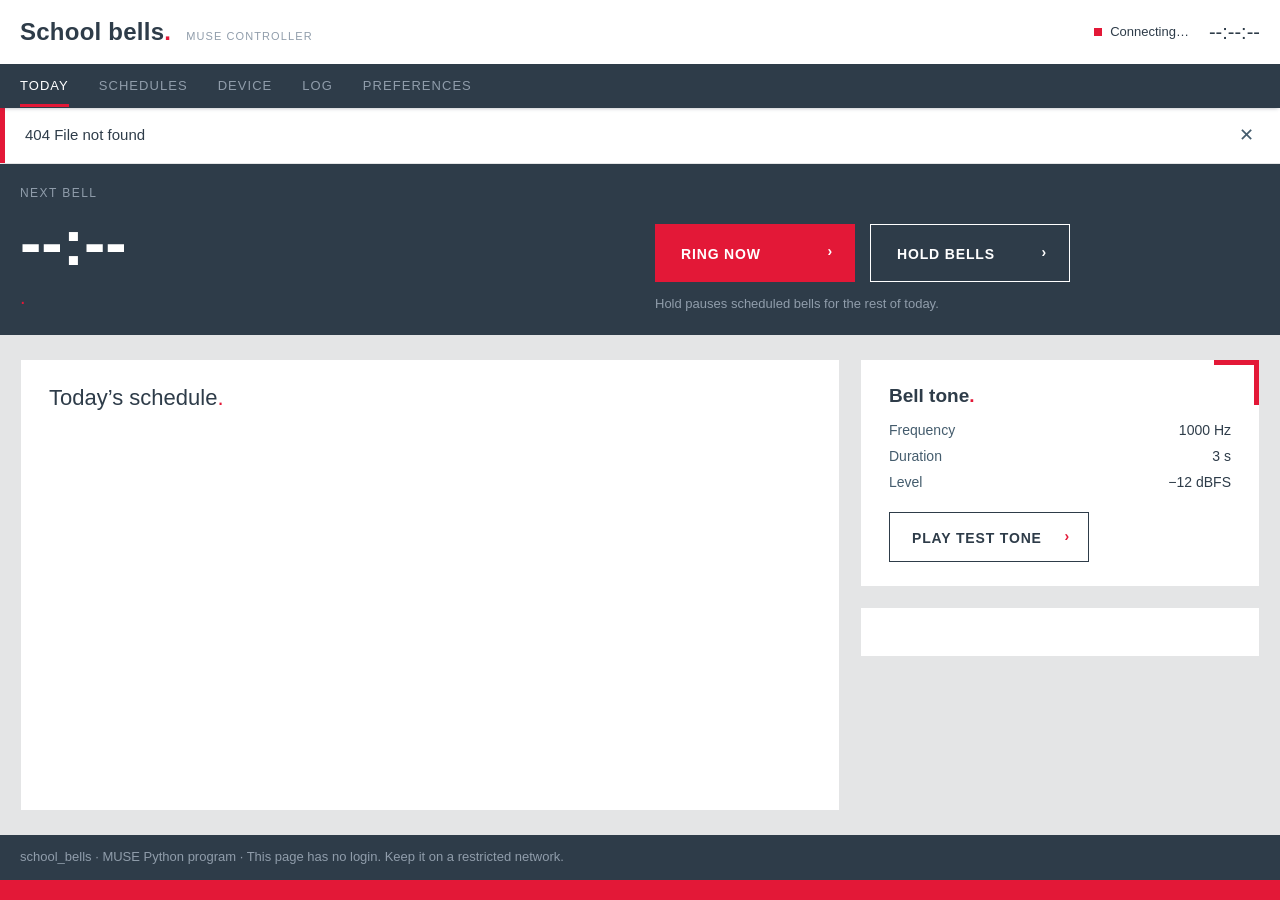
==== school_bells/static/index.html @ 806c926a "Add Log and Preferences tabs, per-bell skip and on/off controls, and 12/24-hour time entry Also remo" ====
<!doctype html>
<html lang="en">
<head>
<meta charset="utf-8">
<meta name="viewport" content="width=device-width, initial-scale=1">
<title>School bells</title>
<style>
  @font-face { font-family: 'HurmeGeometricSans1'; font-weight: 400; font-style: normal; font-display: swap;
    src: url('/static/fonts/HurmeGeometricSans1-Regular.woff2') format('woff2'); }
  @font-face { font-family: 'HurmeGeometricSans1'; font-weight: 600; font-style: normal; font-display: swap;
    src: url('/static/fonts/HurmeGeometricSans1-SemiBold.woff2') format('woff2'); }
  @font-face { font-family: 'HurmeGeometricSans1'; font-weight: 700; font-style: normal; font-display: swap;
    src: url('/static/fonts/HurmeGeometricSans1-Bold.woff2') format('woff2'); }

  :root {
    --red: #e31837; --red-hover: #d01632; --dark: #2e3c49; --grey: #445c6d;
    --muted: #909dab; --light: #e4e5e6; --white: #ffffff; --tint: #fff4f5;
    --font: 'HurmeGeometricSans1', 'Hind', 'Helvetica Neue', Arial, sans-serif;
  }
  * { box-sizing: border-box; }
  [hidden] { display: none !important; }
  body { margin: 0; background: var(--white); color: var(--dark); font-family: var(--font);
    font-size: 15px; line-height: 1.6; min-height: 100vh; display: flex; flex-direction: column; }
  .wrap { max-width: 1320px; margin: 0 auto; padding: 0 20px; width: 100%; }
  .dot { color: var(--red); }
  a { color: var(--dark); transition: color 200ms; }
  a:hover { color: #1a232b; text-decoration: underline; }

  /* Header */
  .site-header { background: var(--white); box-shadow: 0 2px 4px -2px rgba(46, 60, 73, 0.4); position: relative; z-index: 1; }
  .topbar { min-height: 64px; display: flex; align-items: center; justify-content: space-between; gap: 20px; flex-wrap: wrap; }
  .brand { display: flex; align-items: baseline; gap: 15px; flex-wrap: wrap; }
  .brand-name { font-size: 24px; font-weight: 600; letter-spacing: .01em; }
  .brand-sub { font-size: 11px; text-transform: uppercase; letter-spacing: .1em; color: var(--muted); }
  .status { display: flex; align-items: center; gap: 20px; font-size: 13px; }
  .indicator { display: flex; align-items: center; gap: 8px; }
  .indicator i { width: 8px; height: 8px; background: var(--red); }
  .indicator.quiet i { background: var(--muted); }
  .clock { font-size: 20px; font-variant-numeric: tabular-nums; }
  .tabs { background: var(--dark); height: 44px; }
  .tabs .wrap { height: 100%; display: flex; align-items: center; gap: 30px; font-size: 13px;
    text-transform: uppercase; letter-spacing: .08em; overflow-x: auto; }
  .tabs a { color: var(--muted); text-decoration: none; padding: 11px 0 8px; border-bottom: 3px solid transparent; white-space: nowrap; }
  .tabs a:hover { color: var(--white); text-decoration: none; }
  .tabs a[aria-current="page"] { color: var(--white); border-bottom-color: var(--red); }

  /* Error banner */
  .banner { background: var(--white); border-bottom: 1px solid var(--light); }
  .banner .wrap { display: flex; align-items: center; justify-content: space-between; gap: 20px;
    border-left: 5px solid var(--red); padding-top: 12px; padding-bottom: 12px; }
  .banner button { background: none; border: none; font: inherit; font-size: 18px; color: var(--grey); cursor: pointer; }

  /* Hero */
  .hero { background: var(--dark); color: var(--white); }
  .hero .wrap { padding-top: 20px; padding-bottom: 20px; display: grid;
    grid-template-columns: repeat(auto-fit, minmax(min(100%, 420px), 1fr)); gap: 30px; align-items: end; }
  .eyebrow { font-size: 12px; text-transform: uppercase; letter-spacing: .12em; color: var(--muted); }
  .hero-time { font-size: clamp(48px, 5vw, 68px); line-height: 1; font-weight: 600; margin: 8px 0 6px;
    font-variant-numeric: tabular-nums; }
  .hero-label { font-size: 20px; }
  .hero-countdown { margin-top: 2px; color: var(--muted); }
  .hero-actions { display: flex; flex-direction: column; gap: 12px; align-items: flex-start; }
  .ringing { display: flex; align-items: center; gap: 12px; font-size: 13px; text-transform: uppercase; letter-spacing: .08em; }
  .ringing i { width: 10px; height: 10px; background: var(--red); box-shadow: 0 0 7px 0 rgba(227, 24, 55, 1); }
  .buttons { display: flex; gap: 15px; flex-wrap: wrap; }
  .note { font-size: 13px; color: var(--muted); }

  /* Panels */
  [data-page] { flex: 1; display: flex; flex-direction: column; }  /* footer stays at the bottom */
  main { flex: 1; background: var(--light); }
  .grid { padding-top: 24px; padding-bottom: 24px; display: grid;
    grid-template-columns: repeat(auto-fit, minmax(min(100%, 380px), 1fr)); gap: 20px; align-items: start; }
  .stack { display: flex; flex-direction: column; gap: 20px; min-width: 0; }
  .panel { position: relative; background: var(--white); border: 1px solid var(--light); padding: 24px 28px; min-width: 0; }
  .panel.wide { grid-column: span 2; }
  @media (max-width: 820px) { .panel.wide { grid-column: auto; } }
  .corner::before { content: ''; position: absolute; top: 0; right: 0; width: 40px; height: 40px;
    border-top: 5px solid var(--red); border-right: 5px solid var(--red); }
  h2 { margin: 0; font-size: 22px; font-weight: 400; line-height: 1.3; }
  h3 { margin: 0 0 10px; font-size: 19px; font-weight: 700; line-height: 1.3; }
  .panel-head { display: flex; justify-content: space-between; align-items: baseline; gap: 15px; flex-wrap: wrap; margin-bottom: 10px; }
  .meta { font-size: 13px; color: var(--grey); }
  .kv { display: grid; grid-template-columns: 1fr auto; row-gap: 4px; column-gap: 20px; font-size: 14px; }
  .kv > :nth-child(odd) { color: var(--grey); }
  .kv > :nth-child(even) { text-align: right; }
  .panel-foot { margin-top: 18px; }
  .muted-line { color: var(--muted); font-size: 14px; margin: -8px 0 15px; }

  /* Schedule rows */
  .row { display: grid; grid-template-columns: 72px minmax(0, 1fr) auto; gap: 20px; align-items: center;
    padding: 7px 15px; border-top: 1px solid var(--light); }
  .row .t { font-size: 16px; font-variant-numeric: tabular-nums; }
  .tag { font-size: 11px; text-transform: uppercase; letter-spacing: .1em; color: var(--muted); }
  .row.rung { color: var(--muted); }
  .row.next { background: var(--tint); }
  .row.next .tag { color: var(--red); }
  .row .sub { font-size: 13px; color: var(--grey); }
  .row.missing .sub { color: var(--red); }
  .row-actions { display: flex; gap: 8px; }
  .empty { border-top: 1px solid var(--light); padding: 8px 15px; color: var(--muted); }

  /* Buttons (MGE button, rebuilt in CSS) */
  .btn { position: relative; display: inline-block; padding: 22px 46px 20px 26px; min-width: 200px; border: none;
    border-radius: 0; font-family: var(--font); font-weight: 700; font-size: 14px; text-transform: uppercase;
    text-align: left; line-height: 1; letter-spacing: .06em; cursor: pointer; transition: all 200ms;
    background: var(--dark); color: var(--white); }
  .btn::after { content: '\203A'; position: absolute; right: 22px; top: 20px; }
  .btn.small { padding: 18px 40px 16px 22px; }
  .btn.small::after { right: 18px; top: 16px; }
  .btn.red { background: var(--red); color: var(--white); }
  .btn.red:hover:not(:disabled) { background: var(--red-hover); }
  .btn.outline-white { background: transparent; color: var(--white); border: 1px solid var(--white); }
  .btn.outline-white:hover:not(:disabled) { background: rgba(255, 255, 255, .08); }
  .btn.outline-dark { background: transparent; color: var(--dark); border: 1px solid var(--dark); }
  .btn.outline-dark::after, .btn.white::after { color: var(--red); }
  .btn.outline-dark:hover:not(:disabled) { background: var(--dark); color: var(--white); }
  .btn:disabled { opacity: .45; cursor: not-allowed; }
  .icon-btn { width: 36px; height: 36px; border: 1px solid var(--light); background: var(--white); color: var(--dark);
    border-radius: 0; font: inherit; font-size: 14px; cursor: pointer; transition: all 200ms; }
  .icon-btn:hover { border-color: var(--dark); }

  /* Forms */
  .field { display: flex; flex-direction: column; gap: 4px; }
  .field > span, .days > span { font-size: 11px; text-transform: uppercase; letter-spacing: .1em; color: var(--grey); }
  input[type="time"], input[type="text"], select { font: inherit; color: var(--dark); border: 1px solid var(--light);
    border-radius: 0; background: var(--white); padding: 9px 10px; min-height: 42px; }
  input[type="range"] { accent-color: var(--red); width: 100%; }
  .editor { border-top: 1px solid var(--light); background: var(--tint); padding: 20px 15px; display: grid;
    grid-template-columns: repeat(auto-fit, minmax(min(100%, 160px), 1fr)); gap: 15px; align-items: end; }
  .editor .days, .editor .actions { grid-column: 1 / -1; }
  .days { display: flex; flex-wrap: wrap; gap: 6px; align-items: center; }
  .days span { width: 100%; }
  .chip { position: relative; }
  .chip input { position: absolute; opacity: 0; }
  .chip b { display: inline-block; min-width: 46px; text-align: center; padding: 7px 8px; border: 1px solid var(--light);
    font-weight: 400; font-size: 13px; background: var(--white); cursor: pointer; transition: all 200ms; }
  .chip input:checked + b { background: var(--dark); color: var(--white); border-color: var(--dark); }
  .chip input:focus-visible + b { outline: 2px solid var(--red); }
  .actions { display: flex; gap: 15px; flex-wrap: wrap; }
  .switch { display: flex; align-items: center; gap: 12px; cursor: pointer; }
  .switch input { width: 20px; height: 20px; accent-color: var(--red); }
  .volume-row { display: flex; align-items: center; gap: 15px; margin-bottom: 25px; }
  .volume-row output { font-size: 20px; min-width: 56px; text-align: right; font-variant-numeric: tabular-nums; }
  .upload-status { font-size: 13px; color: var(--grey); margin-left: 15px; }
  table.tp { width: 100%; border-collapse: collapse; font-size: 14px; }
  table.tp td { border-top: 1px solid var(--light); padding: 8px 0; vertical-align: top; }
  table.tp td:first-child { font-family: Consolas, monospace; padding-right: 15px; white-space: nowrap; }
  table.tp td:nth-child(2) { color: var(--grey); padding-right: 15px; white-space: nowrap; }

  /* On large displays, the Today tab fills the window without page scrolling.
     A long schedule scrolls inside its panel instead. */
  @media (min-width: 1000px) and (min-height: 640px) {
    body.fit { height: 100vh; overflow: hidden; }
    body.fit [data-page="today"] { flex: 1; min-height: 0; display: flex; flex-direction: column; }
    body.fit [data-page="today"] main { min-height: 0; }
    body.fit [data-page="today"] .grid { height: 100%; grid-template-rows: minmax(0, 1fr); align-items: stretch; }
    body.fit [data-page="today"] .panel.wide { display: flex; flex-direction: column; min-height: 0; }
    body.fit #today-rows { flex: 1; min-height: 0; overflow-y: auto; }
    body.fit [data-page="today"] .stack { min-height: 0; overflow-y: auto; }
  }

  /* Round 2: per-bell controls, time entry, log */
  .row.today { grid-template-columns: 72px minmax(0, 1fr) auto 64px; }
  .row.off { color: var(--muted); }
  .link-btn { background: none; border: none; font: inherit; font-size: 12px; text-transform: uppercase;
    letter-spacing: .08em; color: var(--grey); cursor: pointer; text-align: right; padding: 4px 0; transition: color 200ms; }
  .link-btn:hover { color: var(--red); }
  .toggle { display: inline-flex; align-items: center; gap: 6px; font-size: 12px; color: var(--grey); cursor: pointer; }
  .toggle input { width: 18px; height: 18px; accent-color: var(--red); margin: 0; }
  .time-input { display: flex; align-items: center; gap: 6px; }
  .time-input select { min-width: 64px; }
  .editor .time-field { grid-column: span 2; }
  .full { grid-column: 1 / -1; }
  .log-day { font-size: 11px; text-transform: uppercase; letter-spacing: .1em; color: var(--grey); padding: 16px 15px 6px; }
  .log-row { display: grid; grid-template-columns: 96px minmax(0, 1.3fr) minmax(0, 1fr) minmax(0, 1.4fr); gap: 20px;
    padding: 7px 15px; border-top: 1px solid var(--light); font-size: 14px; }
  .log-row .t { font-variant-numeric: tabular-nums; }
  .log-row .src { color: var(--grey); }
  .log-row.failed .res { color: var(--red); }
  .log-row.skipped .res { color: var(--muted); }
  @media (max-width: 700px) { .log-row { grid-template-columns: 72px minmax(0, 1fr); row-gap: 2px; } }
  .choice { display: flex; align-items: center; gap: 10px; padding: 6px 0; cursor: pointer; }
  .choice input { width: 18px; height: 18px; accent-color: var(--red); margin: 0; }

  /* Footer */
  .site-footer { background: var(--dark); color: var(--muted); border-bottom: 20px solid var(--red); }
  .site-footer .wrap { padding-top: 12px; padding-bottom: 12px; display: flex; justify-content: space-between;
    gap: 20px; flex-wrap: wrap; font-size: 13px; }
</style>
</head>
<body>
<header class="site-header">
  <div class="wrap topbar">
    <div class="brand">
      <div class="brand-name">School bells<span class="dot">.</span></div>
      <div class="brand-sub">MUSE controller</div>
    </div>
    <div class="status">
      <div class="indicator" id="indicator"><i></i><span id="indicator-label">Connecting…</span></div>
      <div class="clock" id="clock">--:--:--</div>
    </div>
  </div>
  <nav class="tabs" aria-label="Sections">
    <div class="wrap">
      <a href="#today" data-tab="today">Today</a>
      <a href="#schedules" data-tab="schedules">Schedules</a>
      <a href="#device" data-tab="device">Device</a>
      <a href="#log" data-tab="log">Log</a>
      <a href="#preferences" data-tab="preferences">Preferences</a>
    </div>
  </nav>
</header>

<div class="banner" id="error-banner" role="alert" hidden>
  <div class="wrap"><span id="error-message"></span>
    <button type="button" id="error-close" aria-label="Dismiss">✕</button></div>
</div>

<!-- Today -->
<div data-page="today">
  <section class="hero">
    <div class="wrap">
      <div>
        <div class="eyebrow" id="hero-eyebrow">Next bell</div>
        <div class="hero-time" id="hero-time">--:--</div>
        <div class="hero-label"><span id="hero-label"></span><span class="dot">.</span></div>
        <div class="hero-countdown" id="hero-countdown"></div>
      </div>
      <div class="hero-actions">
        <div class="ringing" id="ringing" hidden><i></i><span id="ringing-label"></span></div>
        <div class="buttons">
          <button type="button" class="btn red" id="ring-now">Ring now</button>
          <button type="button" class="btn outline-white" id="hold">Hold bells</button>
        </div>
        <div class="note" id="hold-note">Hold pauses scheduled bells for the rest of today.</div>
      </div>
    </div>
  </section>
  <main>
    <div class="wrap grid">
      <div class="panel wide">
        <div class="panel-head">
          <h2>Today’s schedule<span class="dot">.</span></h2>
          <div class="meta" id="today-meta"></div>
        </div>
        <div class="muted-line" id="today-off" hidden>Bells are switched off. Turn them on in Schedules.</div>
        <div id="today-rows"></div>
      </div>
      <div class="stack">
        <div class="panel corner">
          <h3>Bell tone<span class="dot">.</span></h3>
          <div class="kv">
            <span>Frequency</span><span>1000 Hz</span>
            <span>Duration</span><span>3 s</span>
            <span>Level</span><span>−12 dBFS</span>
          </div>
          <div class="panel-foot"><button type="button" class="btn outline-dark small" id="test-tone">Play test tone</button></div>
        </div>
        <div class="panel" data-adapter-panel></div>
      </div>
    </div>
  </main>
</div>

<!-- Schedules -->
<div data-page="schedules" hidden>
  <main>
    <div class="wrap grid">
      <div class="panel wide corner">
        <div class="panel-head">
          <h2>Bells<span class="dot">.</span></h2>
          <button type="button" class="btn red small" id="add-bell">Add bell</button>
        </div>
        <div id="bell-list"></div>
      </div>
      <div class="stack">
        <div class="panel">
          <h3>Bells enabled<span class="dot">.</span></h3>
          <label class="switch"><input type="checkbox" id="enabled"> <span>Ring scheduled bells</span></label>
          <p class="note" style="margin:15px 0 0">Turn off for holidays. Hold, on the Today tab, pauses only the rest of today.</p>
        </div>
        <div class="panel">
          <h3>Sounds<span class="dot">.</span></h3>
          <input type="file" id="upload-input" accept="audio/*" hidden>
          <div><button type="button" class="btn outline-dark small" id="upload-button">Upload sound</button><span class="upload-status" id="upload-status"></span></div>
          <div id="sound-list" style="margin-top:20px"></div>
        </div>
      </div>
    </div>
  </main>
</div>

<!-- Device -->
<div data-page="device" hidden>
  <main>
    <div class="wrap grid">
      <div class="panel corner">
        <h3>Volume<span class="dot">.</span></h3>
        <div class="volume-row">
          <input type="range" id="master-volume" min="0" max="100" aria-label="Master volume">
          <output id="master-volume-value"></output>
        </div>
        <button type="button" class="btn outline-dark small" id="stop">Stop playback</button>
      </div>
      <div class="panel" data-adapter-panel></div>
      <div class="panel">
        <h3>Touch points<span class="dot">.</span></h3>
        <p class="note" style="margin:0 0 15px">Other MUSE programs reach this program with <code>context.devices.get('school_bells')</code>.</p>
        <table class="tp">
          <tr><td>enabled</td><td>param</td><td>Scheduled bells on or off</td></tr>
          <tr><td>master_volume</td><td>param</td><td>Output level, 0 to 100</td></tr>
          <tr><td>held</td><td>param</td><td>Hold bells for the rest of today</td></tr>
          <tr><td>playing</td><td>read-only</td><td>Sound playing now, or empty</td></tr>
          <tr><td>next_bell</td><td>read-only</td><td>Next bell, such as Mon 11:00 Recess</td></tr>
          <tr><td>last_error</td><td>read-only</td><td>Latest bell or command error</td></tr>
          <tr><td>play(sound)</td><td>command</td><td>Play a stored sound</td></tr>
          <tr><td>stop()</td><td>command</td><td>Stop playback</td></tr>
          <tr><td>bell_rang</td><td>event</td><td>id, label, time, sound</td></tr>
        </table>
      </div>
    </div>
  </main>
</div>

<!-- Log -->
<div data-page="log" hidden>
  <main>
    <div class="wrap grid">
      <div class="panel full corner">
        <div class="panel-head">
          <h2>Bell log<span class="dot">.</span></h2>
          <div class="meta">Every playback in the last 30 days</div>
        </div>
        <div id="log-list"></div>
      </div>
    </div>
  </main>
</div>

<!-- Preferences -->
<div data-page="preferences" hidden>
  <main>
    <div class="wrap grid" style="grid-template-columns:minmax(0,520px)">
      <div class="panel corner">
        <h3>Time format<span class="dot">.</span></h3>
        <label class="choice"><input type="radio" name="time-format" value="24h"> <span>24-hour (13:45)</span></label>
        <label class="choice"><input type="radio" name="time-format" value="12h"> <span>12-hour (1:45 pm)</span></label>
        <p class="note" style="margin:12px 0 0">Applies to everyone who uses this page.</p>
      </div>
    </div>
  </main>
</div>

<footer class="site-footer">
  <div class="wrap">
    <span>school_bells · MUSE Python program · This page has no login. Keep it on a restricted network.</span>
  </div>
</footer>

<script>
const DAYS = ['mon', 'tue', 'wed', 'thu', 'fri', 'sat', 'sun'];
const DAY_LETTERS = ['M', 'T', 'W', 'T', 'F', 'S', 'S'];
const DAY_NAMES = ['Monday', 'Tuesday', 'Wednesday', 'Thursday', 'Friday', 'Saturday', 'Sunday'];
const MAX_UPLOAD_BYTES = 50 * 1024 * 1024;
const $ = (selector, root = document) => root.querySelector(selector);
const pad = (n) => String(n).padStart(2, '0');

let state = null;
let editingId = null;  // id of the bell being edited, 'new' for a new bell, or null
let clockBase = null;  // { serverMs, localMs, offsetMs } from the latest state
let shownNextIndex = null;  // NEXT row last scrolled into view on the Today tab
let currentTab = 'today';
const rendered = {};  // last signature per list, so rows (and their buttons) rebuild only on change

// Rebuild a list only when its content changes; rebuilding every tick would eat clicks.
function changed(key, value) {
  const signature = JSON.stringify(value);
  if (rendered[key] === signature) return false;
  rendered[key] = signature;
  return true;
}

// Format a 24-hour 'HH:MM' or 'HH:MM:SS' string in the chosen time format.
function fmtTime(value) {
  if (!state || state.time_format !== '12h') return value;
  const [hours, minutes, seconds] = value.split(':');
  const hour = Number(hours);
  return `${hour % 12 || 12}:${minutes}${seconds ? `:${seconds}` : ''} ${hour < 12 ? 'am' : 'pm'}`;
}

function fmtDate(iso) {
  return dateFromIso(iso).toLocaleDateString('en-AU', { weekday: 'short', day: 'numeric', month: 'short', timeZone: 'UTC' });
}

// Builds an element without innerHTML, so labels and names can't inject markup.
function h(tag, attrs = {}, ...children) {
  const node = document.createElement(tag);
  for (const [key, value] of Object.entries(attrs)) {
    if (key.startsWith('on')) node[key] = value;
    else if (key === 'class') node.className = value;
    else node.setAttribute(key, value);
  }
  for (const child of children.flat()) {
    if (child !== null && child !== undefined && child !== false) node.append(child);
  }
  return node;
}

async function api(method, path, body, contentType) {
  const options = { method, headers: {} };
  if (body !== undefined) {
    options.body = contentType ? body : JSON.stringify(body);
    options.headers['Content-Type'] = contentType || 'application/json';
  }
  const response = await fetch(path, options);
  const data = await response.json().catch(() => ({}));
  if (!response.ok) {
    const error = new Error(data.error || `${response.status} ${response.statusText}`);
    error.status = response.status;
    throw error;
  }
  return data;
}

function showError(message) {
  $('#error-message').textContent = message;
  $('#error-banner').hidden = false;
}

async function run(action) {
  try {
    await action();
  } catch (error) {
    showError(error.message);
  }
}

async function refresh() {
  state = await api('GET', '/api/state');
  const match = state.time.match(/([+-])(\d\d):(\d\d)$/);
  const offsetMs = match
    ? (match[1] === '-' ? -1 : 1) * (Number(match[2]) * 60 + Number(match[3])) * 60000
    : 0;
  clockBase = { serverMs: Date.parse(state.time), localMs: Date.now(), offsetMs };
  render();
}

// Controller wall-clock time, as a Date whose UTC fields hold the controller's local fields.
function controllerNow() {
  return new Date(clockBase.serverMs + (Date.now() - clockBase.localMs) + clockBase.offsetMs);
}

const weekdayIndex = (date) => (date.getUTCDay() + 6) % 7;
const isoDate = (date) => date.toISOString().slice(0, 10);
const hhmm = (date) => date.toISOString().slice(11, 16);

function dateFromIso(iso, time = '00:00') {
  const [y, m, d] = iso.split('-').map(Number);
  const [hh, mm] = time.split(':').map(Number);
  return new Date(Date.UTC(y, m - 1, d, hh, mm));
}

// ---- Tabs ----
function showTab() {
  const tab = (location.hash || '#today').slice(1);
  const known = ['today', 'schedules', 'device', 'log', 'preferences'].includes(tab) ? tab : 'today';
  currentTab = known;
  if (known === 'log' && state) run(loadLog);
  document.querySelectorAll('[data-page]').forEach((page) => { page.hidden = page.dataset.page !== known; });
  document.body.classList.toggle('fit', known === 'today');
  document.querySelectorAll('[data-tab]').forEach((link) => {
    if (link.dataset.tab === known) link.setAttribute('aria-current', 'page');
    else link.removeAttribute('aria-current');
  });
}

// ---- Rendering ----
function render() {
  renderTick();
  renderHeroControls();
  renderAdapterPanels();
  if (editingId === null) renderBells();
  renderSounds();
  $('#enabled').checked = state.enabled;
  if (document.activeElement !== $('#master-volume')) {
    $('#master-volume').value = state.master_volume;
    $('#master-volume-value').textContent = `${state.master_volume}%`;
  }
  $('#stop').disabled = !state.playing;
  document.querySelectorAll('input[name=time-format]').forEach((radio) => {
    radio.checked = radio.value === state.time_format;
  });
}

// Everything that changes with the clock; runs every second.
function renderTick() {
  if (!clockBase) return;
  const now = controllerNow();
  $('#clock').textContent = fmtTime(now.toISOString().slice(11, 19));
  renderIndicator();
  renderHero(now);
  renderToday(now);
}

function renderIndicator() {
  let label = 'Adapter connected';
  let quiet = false;
  if (state.playing) label = 'Ringing';
  else if (state.held) { label = 'Bells held'; quiet = true; }
  else if (!state.adapter.connected) { label = 'Adapter not found'; quiet = true; }
  $('#indicator-label').textContent = label;
  $('#indicator').classList.toggle('quiet', quiet);
}

function renderHero(now) {
  const today = isoDate(now);
  const dayLabel = new Date(Date.UTC(now.getUTCFullYear(), now.getUTCMonth(), now.getUTCDate()))
    .toLocaleDateString('en-AU', { weekday: 'long', day: 'numeric', month: 'long', timeZone: 'UTC' });
  $('#hero-eyebrow').textContent = `Next bell · ${dayLabel}`;
  const next = state.next_bell;
  if (!next) {
    $('#hero-time').textContent = '--:--';
    $('#hero-label').textContent = state.enabled ? 'No bells scheduled' : 'Bells are switched off';
    $('#hero-countdown').textContent = '';
    return;
  }
  const [heroTime, heroSuffix] = fmtTime(next.time).split(' ');
  $('#hero-time').replaceChildren(heroTime,
    heroSuffix ? h('span', { style: 'font-size:.35em;margin-left:.15em' }, heroSuffix) : '');
  if (next.date === today) {
    $('#hero-label').textContent = next.label || 'Bell';
    const seconds = Math.max(0, Math.round((dateFromIso(next.date, next.time) - now) / 1000));
    const hours = Math.floor(seconds / 3600);
    const minutes = Math.floor((seconds % 3600) / 60);
    $('#hero-countdown').textContent = hours
      ? `In ${hours} h ${pad(minutes)} min`
      : `In ${minutes} min ${pad(seconds % 60)} s`;
  } else {
    const tomorrow = isoDate(new Date(now.getTime() + 86400000));
    const when = next.date === tomorrow ? 'tomorrow' : `on ${DAY_NAMES[weekdayIndex(dateFromIso(next.date))]}`;
    $('#hero-label').textContent = `${next.label || 'Bell'} ${when}`;
    $('#hero-countdown').textContent = state.held ? 'Bells held for the rest of today' : 'All bells done for today';
  }
}

function renderHeroControls() {
  $('#ringing').hidden = !state.playing;
  $('#ringing-label').textContent = state.playing ? `Ringing · ${state.playing}` : '';
  $('#ring-now').disabled = !state.ring_target || Boolean(state.playing);
  $('#ring-now').title = state.ring_target
    ? `Plays ${state.ring_target.label || fmtTime(state.ring_target.time)}` : 'No bells scheduled';
  $('#test-tone').disabled = Boolean(state.playing);
  $('#hold').textContent = state.held ? 'Resume bells' : 'Hold bells';
  $('#hold-note').textContent = state.held
    ? 'Scheduled bells are paused until midnight.'
    : 'Hold pauses scheduled bells for the rest of today.';
}

function renderToday(now) {
  const day = DAYS[weekdayIndex(now)];
  const current = hhmm(now);
  const todays = state.bells.filter((bell) => bell.days.includes(day));
  $('#today-meta').textContent = `Weekday timetable · ${todays.length} ${todays.length === 1 ? 'bell' : 'bells'}`;
  $('#today-off').hidden = state.enabled;
  if (!todays.length) {
    if (changed('today', 'empty')) $('#today-rows').replaceChildren(h('div', { class: 'empty' }, 'No bells today.'));
    return;
  }
  const active = state.enabled && !state.held;
  const today = isoDate(now);
  const rings = (bell) => bell.enabled && bell.skip_on !== today;
  const nextIndex = active ? todays.findIndex((bell) => bell.time > current && rings(bell)) : -1;
  const rows = todays.map((bell, i) => {
    const rung = bell.time <= current;
    let tag = rung ? 'Rung' : '';
    if (!bell.enabled) tag = 'Off';
    else if (bell.skip_on === today) tag = 'Skipped';
    else if (state.held && !rung) tag = 'Held';
    else if (i === nextIndex) tag = 'Next';
    const action = !rung && bell.enabled ? (bell.skip_on === today ? 'Undo' : 'Skip') : '';
    return { id: bell.id, time: bell.time, label: bell.label, rung, next: i === nextIndex, tag, action,
      off: !bell.enabled || bell.skip_on === today };
  });
  const list = $('#today-rows');
  if (changed('today', [rows, state.time_format])) {
    const scrollTop = list.scrollTop;  // emptying the list resets its scroll position
    list.replaceChildren(...rows.map((row) => h('div',
      { class: `row today${row.rung ? ' rung' : ''}${row.next ? ' next' : ''}${row.off && !row.rung ? ' off' : ''}` },
      h('div', { class: 't' }, fmtTime(row.time)),
      h('div', {}, row.label || '—'),
      h('div', { class: 'tag' }, row.tag),
      row.action
        ? h('button', { type: 'button', class: 'link-btn', title: row.action === 'Skip' ? 'Skip this bell today' : 'Ring this bell again',
          onclick: () => run(() => setSkip(row.id, row.action === 'Skip')) }, row.action)
        : h('span'))));
    list.scrollTop = scrollTop;
  }
  // When the schedule scrolls inside its panel, keep the NEXT row in view as it moves.
  if (nextIndex !== shownNextIndex && document.body.classList.contains('fit')) {
    shownNextIndex = nextIndex;
    const row = list.children[nextIndex];
    if (row) row.scrollIntoView({ block: 'nearest' });
  }
}

function lastPlaybackText(last) {
  if (!last) return 'None yet';
  const today = clockBase ? isoDate(controllerNow()) : '';
  const [date, time] = last.time.split('T');
  const when = date === today ? `Today ${fmtTime(time.slice(0, 5))}` : `${fmtDate(date)} ${fmtTime(time.slice(0, 5))}`;
  const n = last.failed_transfers;
  return `${when} · ${n} failed ${n === 1 ? 'transfer' : 'transfers'}`;
}

function renderAdapterPanels() {
  const rows = [
    ['Status', state.adapter.connected ? 'Connected' : 'Not found'],
    ['USB ID', '0d8c:0014'],
    ['Format', '48 kHz · 2 ch · 16-bit'],
    ['Endpoint', '0x01 · alt 1'],
    ['Last playback', lastPlaybackText(state.adapter.last_playback)],
  ];
  document.querySelectorAll('[data-adapter-panel]').forEach((panel) => {
    panel.replaceChildren(
      h('h3', {}, 'Audio adapter', h('span', { class: 'dot' }, '.')),
      h('div', { style: 'font-size:14px;margin-bottom:6px' }, 'Unitek Y-247A USB audio'),
      h('div', { class: 'kv' }, rows.flatMap(([key, value]) => [h('span', {}, key), h('span', {}, value)])));
  });
}

// ---- Schedules: bells ----
function daysText(days) {
  return DAYS.map((day, i) => (days.includes(day) ? DAY_LETTERS[i] : '·')).join(' ');
}

function makeBellRow(bell) {
  const sound = bell.missing_sound ? `${bell.sound} (missing)` : bell.sound;
  const today = clockBase ? isoDate(controllerNow()) : '';
  const skipping = bell.skip_on && bell.skip_on >= today;
  let status = '';
  if (!bell.enabled) status = '  ·  Off';
  else if (skipping) status = `  ·  Skipping ${fmtDate(bell.skip_on)}`;
  const toggle = h('input', bell.enabled ? { type: 'checkbox', checked: '' } : { type: 'checkbox' });
  toggle.onchange = () => run(() => setEnabled(bell, toggle.checked));
  return h('div', { class: `row${bell.missing_sound ? ' missing' : ''}${bell.enabled ? '' : ' off'}` },
    h('div', { class: 't' }, fmtTime(bell.time)),
    h('div', {},
      h('div', {}, bell.label || '—'),
      h('div', { class: 'sub' }, `${daysText(bell.days)}  ·  ${sound}  ·  ${bell.volume}%${status}`)),
    h('div', { class: 'row-actions', style: 'align-items:center;gap:12px' },
      h('label', { class: 'toggle', title: 'Turn this bell on or off' }, toggle, 'On'),
      bell.enabled ? h('button', { type: 'button', class: 'link-btn',
        onclick: () => run(() => setSkip(bell.id, !skipping)) }, skipping ? 'Undo skip' : 'Skip next') : null,
      h('button', { type: 'button', class: 'icon-btn', 'aria-label': 'Play', title: 'Play',
        onclick: () => run(() => play(bell.sound, bell.volume)) }, '▶'),
      h('button', { type: 'button', class: 'icon-btn', 'aria-label': 'Edit', title: 'Edit',
        onclick: () => openEditor(bell.id) }, '✎'),
      h('button', { type: 'button', class: 'icon-btn', 'aria-label': 'Delete', title: 'Delete',
        onclick: () => run(() => deleteBell(bell)) }, '✕')));
}

function makeEditor(bell) {
  const draft = bell || { label: '', time: '08:00', days: DAYS.slice(0, 5), sound: '', volume: 100,
    enabled: true, skip_on: null };
  const volumeValue = h('output', {}, `${draft.volume}%`);
  const timeInput = makeTimeInput(draft.time);
  const form = h('form', { class: 'editor' },
    h('div', { class: 'field time-field' }, h('span', {}, 'Time'), timeInput.node),
    h('label', { class: 'field' }, h('span', {}, 'Label'),
      h('input', { name: 'label', type: 'text', maxlength: '60', placeholder: 'Recess' })),
    h('label', { class: 'field' }, h('span', {}, 'Sound'), h('select', { name: 'sound', required: '' },
      state.sounds.map((s) => new Option(s.name, s.name, false, s.name === draft.sound)))),
    h('label', { class: 'field' }, h('span', {}, 'Volume'),
      h('div', { style: 'display:flex;gap:10px;align-items:center' },
        h('input', { name: 'volume', type: 'range', min: '0', max: '100' }), volumeValue)),
    h('div', { class: 'days' }, h('span', {}, 'Days'),
      DAYS.map((day, i) => h('label', { class: 'chip' },
        h('input', { type: 'checkbox', name: 'day', value: day }),
        h('b', {}, DAY_NAMES[i].slice(0, 3))))),
    h('div', { class: 'actions' },
      h('button', { type: 'submit', class: 'btn red small' }, 'Save bell'),
      h('button', { type: 'button', class: 'btn outline-dark small',
        onclick: () => { editingId = null; rendered.bells = null; renderBells(); } }, 'Cancel')));
  form.elements.label.value = draft.label;
  form.elements.volume.value = draft.volume;
  form.elements.volume.oninput = () => { volumeValue.textContent = `${form.elements.volume.value}%`; };
  form.querySelectorAll('input[name=day]').forEach((box) => { box.checked = draft.days.includes(box.value); });
  form.onsubmit = (event) => {
    event.preventDefault();
    const edited = {
      id: bell ? bell.id : undefined,
      label: form.elements.label.value.trim(),
      time: timeInput.read(),
      days: [...form.querySelectorAll('input[name=day]:checked')].map((box) => box.value),
      sound: form.elements.sound.value,
      volume: Number(form.elements.volume.value),
      enabled: draft.enabled,
      skip_on: draft.skip_on,
    };
    const others = state.bells.filter((b) => !bell || b.id !== bell.id);
    run(async () => {
      await saveBells([...others, edited]);
      editingId = null;
      await refresh();
    });
  };
  return form;
}

// Hour and minute dropdowns (plus am/pm in 12-hour mode), so entry never depends on the
// browser's region settings. read() returns 24-hour 'HH:MM'.
function makeTimeInput(value) {
  const [hours, minutes] = value.split(':').map(Number);
  const twelve = state.time_format === '12h';
  const hourValues = twelve ? Array.from({ length: 12 }, (_, i) => i + 1) : Array.from({ length: 24 }, (_, i) => i);
  const hourSelect = h('select', { 'aria-label': 'Hour' },
    hourValues.map((n) => new Option(twelve ? String(n) : pad(n), String(n))));
  hourSelect.value = String(twelve ? hours % 12 || 12 : hours);
  const minuteSelect = h('select', { 'aria-label': 'Minute' },
    Array.from({ length: 60 }, (_, i) => new Option(pad(i), String(i))));
  minuteSelect.value = String(minutes);
  const ampmSelect = twelve ? h('select', { 'aria-label': 'am or pm' }, new Option('am', 'am'), new Option('pm', 'pm')) : null;
  if (ampmSelect) ampmSelect.value = hours < 12 ? 'am' : 'pm';
  const read = () => {
    let hour = Number(hourSelect.value);
    if (twelve) hour = (hour % 12) + (ampmSelect.value === 'pm' ? 12 : 0);
    return `${pad(hour)}:${pad(Number(minuteSelect.value))}`;
  };
  return { node: h('div', { class: 'time-input' }, hourSelect, h('span', {}, ':'), minuteSelect, ampmSelect), read };
}

function renderBells() {
  if (!changed('bells', [state.bells, state.sounds.map((s) => s.name), state.time_format, editingId,
    clockBase ? isoDate(controllerNow()) : ''])) return;
  const rows = state.bells.map((bell) => (bell.id === editingId ? makeEditor(bell) : makeBellRow(bell)));
  if (editingId === 'new') rows.push(makeEditor(null));
  if (!rows.length) rows.push(h('div', { class: 'empty' }, 'No bells yet. Upload a sound, then add a bell.'));
  $('#bell-list').replaceChildren(...rows);
}

function openEditor(id) {
  editingId = id;
  rendered.bells = null;
  renderBells();
}

async function setEnabled(bell, enabled) {
  await saveBells(state.bells.map((b) => (b.id === bell.id ? { ...b, enabled } : b)));
  await refresh();
}

async function setSkip(id, skip) {
  await api('POST', `/api/bells/${encodeURIComponent(id)}/skip`, { skip });
  await refresh();
}

function saveBells(list) {
  return api('PUT', '/api/bells', { bells: list.map(({ missing_sound, ...bell }) => bell) });
}

async function deleteBell(bell) {
  if (!confirm(`Delete the ${fmtTime(bell.time)} ${bell.label} bell?`)) return;
  await saveBells(state.bells.filter((b) => b.id !== bell.id));
  await refresh();
}

// ---- Schedules: sounds ----
function formatDuration(seconds) {
  if (seconds === null) return 'unreadable';
  const s = Math.round(seconds);
  return `${Math.floor(s / 60)}:${pad(s % 60)}`;
}

function renderSounds() {
  if (!changed('sounds', state.sounds)) return;
  const rows = state.sounds.map((sound) => h('div', { class: 'row', style: 'grid-template-columns:minmax(0,1fr) auto auto' },
    h('div', { style: 'overflow-wrap:anywhere' }, sound.name),
    h('div', { class: 'sub' }, formatDuration(sound.seconds)),
    h('div', { class: 'row-actions' },
      h('button', { type: 'button', class: 'icon-btn', 'aria-label': 'Play', title: 'Play',
        onclick: () => run(() => play(sound.name)) }, '▶'),
      h('button', { type: 'button', class: 'icon-btn', 'aria-label': 'Delete', title: 'Delete',
        onclick: () => run(() => deleteSound(sound.name)) }, '✕'))));
  if (!rows.length) rows.push(h('div', { class: 'empty' }, 'No sounds yet.'));
  $('#sound-list').replaceChildren(...rows);
}

const SOURCES = { scheduled: 'Scheduled', ring_now: 'Ring now', test_tone: 'Test tone', page: 'Played from page',
  touch_point: 'Other program' };

async function loadLog() {
  const { entries } = await api('GET', '/api/history');
  if (!changed('log', [entries, state && state.time_format])) return;
  const today = clockBase ? isoDate(controllerNow()) : '';
  const yesterday = clockBase ? isoDate(new Date(controllerNow().getTime() - 86400000)) : '';
  const nodes = [];
  let lastDay = null;
  for (const entry of entries) {
    const [day, time] = entry.time.split('T');
    if (day !== lastDay) {
      lastDay = day;
      nodes.push(h('div', { class: 'log-day' }, day === today ? 'Today' : day === yesterday ? 'Yesterday' : fmtDate(day)));
    }
    const what = entry.label ? `${entry.label} · ${entry.sound}` : entry.sound;
    const result = entry.result === 'failed' ? `Failed: ${entry.error}`
      : entry.result === 'skipped' ? 'Skipped' : 'Played';
    nodes.push(h('div', { class: `log-row ${entry.result}` },
      h('div', { class: 't' }, fmtTime(time.slice(0, 8))),
      h('div', { style: 'overflow-wrap:anywhere' }, what),
      h('div', { class: 'src' }, SOURCES[entry.source] || entry.source),
      h('div', { class: 'res' }, result)));
  }
  if (!nodes.length) nodes.push(h('div', { class: 'empty' }, 'Nothing has played in the last 30 days.'));
  $('#log-list').replaceChildren(...nodes);
}

async function play(sound, volume) {
  await api('POST', '/api/play', volume === undefined ? { sound } : { sound, volume });
  await refresh();
}

async function deleteSound(name) {
  if (!confirm(`Delete ${name}?`)) return;
  await api('DELETE', `/api/sounds/${encodeURIComponent(name)}`);
  await refresh();
}

function soundName(fileName) {
  const base = fileName.replace(/\.[^.]*$/, '').replace(/[^A-Za-z0-9 _.\-]/g, '_')
    .replace(/^[ .]+/, '').slice(0, 76);
  return `${base || 'sound'}.wav`;
}

async function convertToWav(file) {
  const context = new (window.AudioContext || window.webkitAudioContext)();
  let decoded;
  try {
    decoded = await context.decodeAudioData(await file.arrayBuffer());
  } catch {
    throw new Error(`Your browser can't decode ${file.name}. Try an MP3 or WAV file.`);
  } finally {
    context.close();
  }
  const offline = new OfflineAudioContext(2, Math.ceil(decoded.duration * 48000), 48000);
  const source = offline.createBufferSource();
  source.buffer = decoded;
  source.connect(offline.destination);
  source.start();
  return encodeWav(await offline.startRendering());
}

function encodeWav(buffer) {
  const frames = buffer.length;
  const dataBytes = frames * 4;
  const view = new DataView(new ArrayBuffer(44 + dataBytes));
  const text = (offset, s) => { for (let i = 0; i < s.length; i++) view.setUint8(offset + i, s.charCodeAt(i)); };
  text(0, 'RIFF'); view.setUint32(4, 36 + dataBytes, true); text(8, 'WAVE');
  text(12, 'fmt '); view.setUint32(16, 16, true); view.setUint16(20, 1, true); view.setUint16(22, 2, true);
  view.setUint32(24, 48000, true); view.setUint32(28, 48000 * 4, true);
  view.setUint16(32, 4, true); view.setUint16(34, 16, true);
  text(36, 'data'); view.setUint32(40, dataBytes, true);
  const left = buffer.getChannelData(0);
  const right = buffer.getChannelData(1);
  const sample = (v) => { const c = Math.max(-1, Math.min(1, v)); return c < 0 ? c * 0x8000 : c * 0x7fff; };
  for (let i = 0, offset = 44; i < frames; i++, offset += 4) {
    view.setInt16(offset, sample(left[i]), true);
    view.setInt16(offset + 2, sample(right[i]), true);
  }
  return new Blob([view.buffer], { type: 'audio/wav' });
}

async function upload(file) {
  const status = $('#upload-status');
  try {
    status.textContent = 'Converting…';
    const wav = await convertToWav(file);
    if (wav.size > MAX_UPLOAD_BYTES) {
      throw new Error(`${file.name} is too long. Sounds are limited to 50 MB, about 4½ minutes.`);
    }
    const name = soundName(file.name);
    const path = `/api/sounds?name=${encodeURIComponent(name)}`;
    status.textContent = 'Uploading…';
    try {
      await api('POST', path, wav, 'audio/wav');
    } catch (error) {
      if (error.status !== 409) throw error;
      if (!confirm(`${name} already exists. Replace it?`)) return;
      await api('POST', `${path}&overwrite=1`, wav, 'audio/wav');
    }
    await refresh();
  } finally {
    status.textContent = '';
  }
}

// ---- Wiring ----
$('#ring-now').onclick = () => run(async () => { await api('POST', '/api/ring', {}); await refresh(); });
$('#test-tone').onclick = () => run(async () => { await api('POST', '/api/test-tone', {}); await refresh(); });
$('#hold').onclick = () => run(async () => { await api('PUT', '/api/settings', { held: !state.held }); await refresh(); });
$('#enabled').onchange = () => run(async () => {
  await api('PUT', '/api/settings', { enabled: $('#enabled').checked });
  await refresh();
});
$('#master-volume').oninput = () => { $('#master-volume-value').textContent = `${$('#master-volume').value}%`; };
$('#master-volume').onchange = () => run(async () => {
  await api('PUT', '/api/settings', { master_volume: Number($('#master-volume').value) });
  await refresh();
});
$('#stop').onclick = () => run(async () => { await api('POST', '/api/stop', {}); await refresh(); });
$('#add-bell').onclick = () => openEditor('new');
$('#error-close').onclick = () => { $('#error-banner').hidden = true; };
$('#upload-button').onclick = () => $('#upload-input').click();
$('#upload-input').onchange = () => {
  const file = $('#upload-input').files[0];
  $('#upload-input').value = '';
  if (file) run(() => upload(file));
};
document.querySelectorAll('input[name=time-format]').forEach((radio) => {
  radio.onchange = () => run(async () => {
    await api('PUT', '/api/settings', { time_format: radio.value });
    await refresh();
    if (currentTab === 'log') await loadLog();
  });
});
window.addEventListener('hashchange', showTab);

showTab();
run(async () => { await refresh(); if (currentTab === 'log') await loadLog(); });
setInterval(() => { if (!document.hidden) run(refresh); }, 2000);
setInterval(() => { if (state) renderTick(); }, 1000);
setInterval(() => { if (currentTab === 'log' && !document.hidden) run(loadLog); }, 5000);
</script>
</body>
</html>
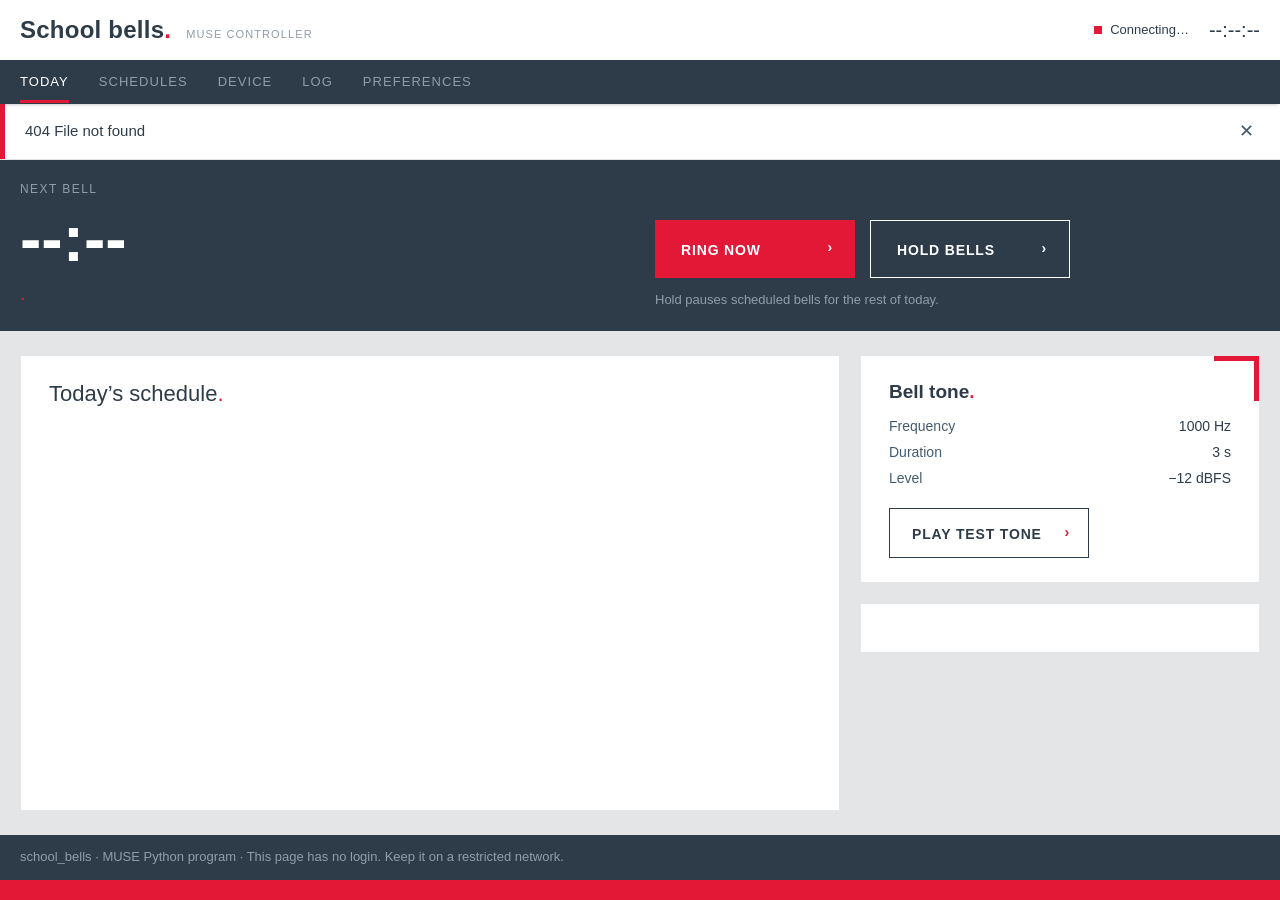
==== commit 24d91045: "Rebuild the Schedules tab to the new Claude Design handoff Adds the bell list's columns, tags, overl" ====
--- a/school_bells/static/index.html
+++ b/school_bells/static/index.html
@@ -28,7 +28,7 @@
 
   /* Header */
   .site-header { background: var(--white); box-shadow: 0 2px 4px -2px rgba(46, 60, 73, 0.4); position: relative; z-index: 1; }
-  .topbar { min-height: 64px; display: flex; align-items: center; justify-content: space-between; gap: 20px; flex-wrap: wrap; }
+  .topbar { min-height: 60px; display: flex; align-items: center; justify-content: space-between; gap: 20px; flex-wrap: wrap; }
   .brand { display: flex; align-items: baseline; gap: 15px; flex-wrap: wrap; }
   .brand-name { font-size: 24px; font-weight: 600; letter-spacing: .01em; }
   .brand-sub { font-size: 11px; text-transform: uppercase; letter-spacing: .1em; color: var(--muted); }
@@ -177,10 +177,109 @@
   .log-row .t { font-variant-numeric: tabular-nums; }
   .log-row .src { color: var(--grey); }
   .log-row.failed .res { color: var(--red); }
-  .log-row.skipped .res { color: var(--muted); }
+  .log-row.skipped .res, .log-row.change .res { color: var(--muted); }
   @media (max-width: 700px) { .log-row { grid-template-columns: 72px minmax(0, 1fr); row-gap: 2px; } }
   .choice { display: flex; align-items: center; gap: 10px; padding: 6px 0; cursor: pointer; }
   .choice input { width: 18px; height: 18px; accent-color: var(--red); margin: 0; }
+
+  /* Schedules tab (design: design/design_handoff_school_bells/Schedules.dc.html) */
+  [data-page="schedules"] .grid { padding-top: 40px; padding-bottom: 60px;
+    grid-template-columns: repeat(auto-fit, minmax(min(100%, 340px), 1fr)); }
+  .sch-bells { background: var(--white); border: 1px solid var(--light); grid-column: span 2; min-width: 0; }
+  .sch-panel { padding: 30px 35px; }
+  .sch-head { padding: 30px 35px 20px; display: flex; justify-content: space-between; align-items: flex-end; gap: 20px; flex-wrap: wrap; }
+  .sch-head h2 { font-size: 26px; line-height: 1.2; }
+  .sch-cols, .sch-row { display: grid; grid-template-columns: 76px minmax(0, 1fr) 176px 132px; gap: 20px; }
+  .sch-cols { padding: 10px 35px; border-top: 1px solid var(--light); font-size: 11px; text-transform: uppercase;
+    letter-spacing: .1em; color: var(--muted); }
+  .sch-item { border-top: 1px solid var(--light); border-left: 3px solid transparent; }
+  .sch-item.next { border-left-color: var(--red); }
+  .sch-item.editing { background: #fafafa; }
+  .sch-row { align-items: center; padding: 14px 35px 14px 32px; }
+  .sch-item.off .sch-row { color: var(--muted); }
+  .sch-time { font-size: 20px; font-variant-numeric: tabular-nums; white-space: nowrap; }
+  .sch-time small { font-size: 12px; margin-left: 3px; }
+  .sch-name { display: flex; align-items: center; gap: 10px; flex-wrap: wrap; font-size: 16px; }
+  .pill { font-size: 10px; text-transform: uppercase; letter-spacing: .12em; padding: 2px 7px 1px; line-height: 1.5; }
+  .pill.next { color: var(--white); background: var(--red); }
+  .pill.skip { color: var(--dark); border: 1px solid var(--dark); padding: 1px 6px 0; }
+  .pill.dupe { color: var(--grey); background: var(--light); }
+  .sch-sound { display: flex; align-items: center; gap: 8px; font-size: 13px; color: var(--grey); min-width: 0; }
+  .sch-sound .file { overflow: hidden; text-overflow: ellipsis; white-space: nowrap; }
+  .sch-sound .vol { flex: none; color: var(--muted); }
+  .sch-sound .warn { flex: none; color: var(--red); }
+  .play-btn { flex: none; width: 22px; height: 22px; display: flex; align-items: center; justify-content: center;
+    border: 1px solid var(--light); background: var(--white); color: var(--dark); cursor: pointer; padding: 0; transition: all 200ms; }
+  .play-btn.big { width: 32px; height: 32px; }
+  .play-btn:hover { border-color: var(--dark); }
+  .play-btn.on { background: var(--dark); color: var(--white); }
+  .day-chips { display: flex; gap: 3px; }
+  .day-chips span { width: 22px; height: 22px; display: flex; align-items: center; justify-content: center; font-size: 11px;
+    background: #f4f5f5; color: var(--muted); }
+  .day-chips span.on { background: var(--dark); color: var(--white); }
+  .sch-item.off .day-chips span.on { background: var(--muted); }
+  .sch-status { display: flex; align-items: center; justify-content: flex-end; gap: 12px; }
+  .sw { flex: none; width: 40px; height: 22px; border: none; padding: 3px; background: #c9ccd0; cursor: pointer;
+    display: flex; justify-content: flex-start; transition: background 200ms; }
+  .sw i { width: 16px; height: 16px; background: var(--white); }
+  .sw.on { background: var(--red); justify-content: flex-end; }
+  .sw.big { width: 48px; height: 26px; }
+  .sw.big i { width: 20px; height: 20px; }
+  .menu-btn { width: 32px; height: 32px; border: 1px solid var(--light); background: var(--white); cursor: pointer; display: flex;
+    align-items: center; justify-content: center; gap: 3px; padding: 0; transition: all 200ms; }
+  .menu-btn i { width: 3px; height: 3px; background: var(--dark); }
+  .menu-btn:hover, .menu-btn.open { border-color: var(--dark); }
+  .row-menu { display: flex; justify-content: flex-end; padding: 0 35px 14px; flex-wrap: wrap; }
+  .row-menu button, .confirm .keep { border: 1px solid var(--light); background: var(--white); padding: 9px 16px 7px; font-family: var(--font);
+    font-size: 12px; text-transform: uppercase; letter-spacing: .08em; color: var(--dark); cursor: pointer; transition: all 200ms; }
+  .row-menu button + button { border-left: none; }
+  .row-menu button:hover, .confirm .keep:hover { border-color: var(--dark); }
+  .row-menu button.danger { color: var(--red); }
+  .row-menu button.danger:hover { border-color: var(--red); }
+  .confirm { display: flex; justify-content: flex-end; align-items: center; gap: 15px; padding: 0 35px 14px; font-size: 14px; flex-wrap: wrap; }
+  .confirm .delete { border: none; background: var(--red); padding: 10px 16px 8px; font-family: var(--font); font-size: 12px;
+    text-transform: uppercase; letter-spacing: .08em; color: var(--white); cursor: pointer; transition: all 200ms; }
+  .confirm .delete:hover { background: #d1132f; }
+  .sch-editor { margin: 0 35px 20px; padding: 25px; background: #f4f5f5; border: 1px solid var(--light); display: grid;
+    grid-template-columns: repeat(auto-fit, minmax(150px, 1fr)); gap: 20px; }
+  .sch-editor .f { display: flex; flex-direction: column; gap: 6px; font-size: 12px; text-transform: uppercase;
+    letter-spacing: .08em; color: var(--grey); }
+  .sch-editor .span2 { grid-column: span 2; }
+  .sch-editor .full { grid-column: 1 / -1; }
+  .sch-editor input[type="text"], .sch-editor select { padding: 12px 14px; border: 1px solid #c9ccd0; background: var(--white);
+    font-size: 16px; color: var(--dark); border-radius: 0; min-height: 0; text-transform: none; letter-spacing: 0; }
+  .sch-editor .time-input select { padding: 12px 8px; }
+  .sch-editor input[type="range"] { height: 44px; }
+  .day-toggles { display: flex; gap: 4px; flex-wrap: wrap; }
+  .day-toggles .d { width: 44px; height: 44px; border: 1px solid #c9ccd0; background: var(--white); color: var(--dark);
+    font-family: var(--font); font-size: 14px; cursor: pointer; transition: all 200ms; }
+  .day-toggles .d.on { background: var(--dark); color: var(--white); border-color: var(--dark); }
+  .day-toggles .wk { height: 44px; border: none; background: none; padding: 0 12px; font-family: var(--font); font-size: 12px;
+    text-transform: uppercase; letter-spacing: .08em; color: var(--grey); cursor: pointer; text-decoration: underline; }
+  .editor-actions { grid-column: 1 / -1; display: flex; gap: 15px; flex-wrap: wrap; align-items: center; }
+  .editor-error { font-size: 13px; color: var(--red); }
+  .big-switch { display: flex; align-items: center; gap: 15px; border: none; background: none; padding: 0; cursor: pointer;
+    color: var(--dark); font-family: var(--font); font-size: 15px; min-height: 44px; text-align: left; }
+  .hint { font-size: 12px; color: var(--muted); margin: 8px 0 15px; }
+  .snd-row { display: grid; grid-template-columns: 32px minmax(0, 1fr) auto; gap: 12px; align-items: center; padding: 12px 0;
+    border-top: 1px solid var(--light); }
+  .snd-row .n { font-size: 14px; overflow: hidden; text-overflow: ellipsis; white-space: nowrap; }
+  .snd-row .m { font-size: 12px; color: var(--muted); }
+  .x-btn { width: 32px; height: 32px; display: flex; align-items: center; justify-content: center; border: 1px solid var(--light);
+    background: var(--white); color: var(--dark); cursor: pointer; padding: 0; }
+  .x-btn:disabled { color: #c9ccd0; cursor: not-allowed; }
+  .off-banner { background: var(--dark); color: var(--white); border-top: 1px solid var(--grey); }
+  .off-banner .wrap { padding-top: 12px; padding-bottom: 12px; display: flex; align-items: center; gap: 12px; font-size: 14px; }
+  .off-banner i { flex: none; width: 8px; height: 8px; background: var(--muted); }
+  @media (max-width: 760px) {
+    .sch-bells { grid-column: auto; }
+    .sch-cols { display: none; }
+    .sch-row { grid-template-columns: 64px minmax(0, 1fr); row-gap: 8px; }
+    .sch-row .day-chips, .sch-row .sch-status { grid-column: 2; justify-content: flex-start; }
+    .sch-head, .sch-row, .row-menu, .confirm { padding-left: 16px; padding-right: 16px; }
+    .sch-editor { margin: 0 16px 16px; }
+    .sch-editor .span2 { grid-column: 1 / -1; }
+  }
 
   /* Footer */
   .site-footer { background: var(--dark); color: var(--muted); border-bottom: 20px solid var(--red); }
@@ -210,6 +309,10 @@
     </div>
   </nav>
 </header>
+
+<div class="off-banner" id="off-banner" hidden>
+  <div class="wrap"><i></i>Scheduled bells are off. Nothing will ring until you turn them back on.</div>
+</div>
 
 <div class="banner" id="error-banner" role="alert" hidden>
   <div class="wrap"><span id="error-message"></span>
@@ -266,25 +369,35 @@
 <div data-page="schedules" hidden>
   <main>
     <div class="wrap grid">
-      <div class="panel wide corner">
-        <div class="panel-head">
-          <h2>Bells<span class="dot">.</span></h2>
+      <section class="sch-bells">
+        <div class="sch-head">
+          <div>
+            <h2>Bells<span class="dot">.</span></h2>
+            <div class="meta" id="bells-summary" style="margin-top:6px"></div>
+          </div>
           <button type="button" class="btn red small" id="add-bell">Add bell</button>
         </div>
+        <div class="sch-cols"><span>Time</span><span>Bell and sound</span><span>Days</span><span style="text-align:right">Status</span></div>
         <div id="bell-list"></div>
-      </div>
+      </section>
       <div class="stack">
-        <div class="panel">
-          <h3>Bells enabled<span class="dot">.</span></h3>
-          <label class="switch"><input type="checkbox" id="enabled"> <span>Ring scheduled bells</span></label>
-          <p class="note" style="margin:15px 0 0">Turn off for holidays. Hold, on the Today tab, pauses only the rest of today.</p>
-        </div>
-        <div class="panel">
-          <h3>Sounds<span class="dot">.</span></h3>
+        <section class="panel sch-panel corner">
+          <h3>Scheduled bells<span class="dot">.</span></h3>
+          <button type="button" class="big-switch" id="enabled" role="switch">
+            <span class="sw big"><i></i></span><span id="enabled-label"></span>
+          </button>
+          <p class="meta" style="margin:12px 0 0">Turn off for holidays and pupil-free days. To pause for the rest of today only, use Hold on the Today tab.</p>
+        </section>
+        <section class="panel sch-panel">
+          <div class="panel-head" style="margin-bottom:20px">
+            <h3 style="margin:0">Sounds<span class="dot">.</span></h3>
+            <span class="meta" id="sound-count"></span>
+          </div>
           <input type="file" id="upload-input" accept="audio/*" hidden>
           <div><button type="button" class="btn outline-dark small" id="upload-button">Upload sound</button><span class="upload-status" id="upload-status"></span></div>
-          <div id="sound-list" style="margin-top:20px"></div>
-        </div>
+          <div class="hint">WAV or MP3</div>
+          <div id="sound-list"></div>
+        </section>
       </div>
     </div>
   </main>
@@ -329,7 +442,7 @@
       <div class="panel full corner">
         <div class="panel-head">
           <h2>Bell log<span class="dot">.</span></h2>
-          <div class="meta">Every playback in the last 30 days</div>
+          <div class="meta">Playback and schedule changes in the last 30 days</div>
         </div>
         <div id="log-list"></div>
       </div>
@@ -366,7 +479,6 @@
 const pad = (n) => String(n).padStart(2, '0');
 
 let state = null;
-let editingId = null;  // id of the bell being edited, 'new' for a new bell, or null
 let clockBase = null;  // { serverMs, localMs, offsetMs } from the latest state
 let shownNextIndex = null;  // NEXT row last scrolled into view on the Today tab
 let currentTab = 'today';
@@ -479,9 +591,12 @@
   renderTick();
   renderHeroControls();
   renderAdapterPanels();
-  if (editingId === null) renderBells();
+  renderBells();
   renderSounds();
-  $('#enabled').checked = state.enabled;
+  $('#enabled .sw').classList.toggle('on', state.enabled);
+  $('#enabled').setAttribute('aria-checked', String(state.enabled));
+  $('#enabled-label').textContent = state.enabled ? 'On. Bells ring on schedule.' : 'Off. No scheduled bells will ring.';
+  $('#off-banner').hidden = state.enabled;
   if (document.activeElement !== $('#master-volume')) {
     $('#master-volume').value = state.master_volume;
     $('#master-volume-value').textContent = `${state.master_volume}%`;
@@ -623,93 +738,195 @@
   document.querySelectorAll('[data-adapter-panel]').forEach((panel) => {
     panel.replaceChildren(
       h('h3', {}, 'Audio adapter', h('span', { class: 'dot' }, '.')),
-      h('div', { style: 'font-size:14px;margin-bottom:6px' }, 'Unitek Y-247A USB audio'),
+      h('div', { style: 'font-size:14px;margin-bottom:6px' }, 'Nextech XC4953 USB audio (C-Media)'),
       h('div', { class: 'kv' }, rows.flatMap(([key, value]) => [h('span', {}, key), h('span', {}, value)])));
   });
 }
 
-// ---- Schedules: bells ----
-function daysText(days) {
-  return DAYS.map((day, i) => (days.includes(day) ? DAY_LETTERS[i] : '·')).join(' ');
-}
-
-function makeBellRow(bell) {
-  const sound = bell.missing_sound ? `${bell.sound} (missing)` : bell.sound;
-  const today = clockBase ? isoDate(controllerNow()) : '';
-  const skipping = bell.skip_on && bell.skip_on >= today;
-  let status = '';
-  if (!bell.enabled) status = '  ·  Off';
-  else if (skipping) status = `  ·  Skipping ${fmtDate(bell.skip_on)}`;
-  const toggle = h('input', bell.enabled ? { type: 'checkbox', checked: '' } : { type: 'checkbox' });
-  toggle.onchange = () => run(() => setEnabled(bell, toggle.checked));
-  return h('div', { class: `row${bell.missing_sound ? ' missing' : ''}${bell.enabled ? '' : ' off'}` },
-    h('div', { class: 't' }, fmtTime(bell.time)),
-    h('div', {},
-      h('div', {}, bell.label || '—'),
-      h('div', { class: 'sub' }, `${daysText(bell.days)}  ·  ${sound}  ·  ${bell.volume}%${status}`)),
-    h('div', { class: 'row-actions', style: 'align-items:center;gap:12px' },
-      h('label', { class: 'toggle', title: 'Turn this bell on or off' }, toggle, 'On'),
-      bell.enabled ? h('button', { type: 'button', class: 'link-btn',
-        onclick: () => run(() => setSkip(bell.id, !skipping)) }, skipping ? 'Undo skip' : 'Skip next') : null,
-      h('button', { type: 'button', class: 'icon-btn', 'aria-label': 'Play', title: 'Play',
-        onclick: () => run(() => play(bell.sound, bell.volume)) }, '▶'),
-      h('button', { type: 'button', class: 'icon-btn', 'aria-label': 'Edit', title: 'Edit',
-        onclick: () => openEditor(bell.id) }, '✎'),
-      h('button', { type: 'button', class: 'icon-btn', 'aria-label': 'Delete', title: 'Delete',
-        onclick: () => run(() => deleteBell(bell)) }, '✕')));
-}
-
-function makeEditor(bell) {
-  const draft = bell || { label: '', time: '08:00', days: DAYS.slice(0, 5), sound: '', volume: 100,
-    enabled: true, skip_on: null };
-  const volumeValue = h('output', {}, `${draft.volume}%`);
-  const timeInput = makeTimeInput(draft.time);
-  const form = h('form', { class: 'editor' },
-    h('div', { class: 'field time-field' }, h('span', {}, 'Time'), timeInput.node),
-    h('label', { class: 'field' }, h('span', {}, 'Label'),
-      h('input', { name: 'label', type: 'text', maxlength: '60', placeholder: 'Recess' })),
-    h('label', { class: 'field' }, h('span', {}, 'Sound'), h('select', { name: 'sound', required: '' },
-      state.sounds.map((s) => new Option(s.name, s.name, false, s.name === draft.sound)))),
-    h('label', { class: 'field' }, h('span', {}, 'Volume'),
-      h('div', { style: 'display:flex;gap:10px;align-items:center' },
-        h('input', { name: 'volume', type: 'range', min: '0', max: '100' }), volumeValue)),
-    h('div', { class: 'days' }, h('span', {}, 'Days'),
-      DAYS.map((day, i) => h('label', { class: 'chip' },
-        h('input', { type: 'checkbox', name: 'day', value: day }),
-        h('b', {}, DAY_NAMES[i].slice(0, 3))))),
-    h('div', { class: 'actions' },
-      h('button', { type: 'submit', class: 'btn red small' }, 'Save bell'),
-      h('button', { type: 'button', class: 'btn outline-dark small',
-        onclick: () => { editingId = null; rendered.bells = null; renderBells(); } }, 'Cancel')));
-  form.elements.label.value = draft.label;
-  form.elements.volume.value = draft.volume;
-  form.elements.volume.oninput = () => { volumeValue.textContent = `${form.elements.volume.value}%`; };
-  form.querySelectorAll('input[name=day]').forEach((box) => { box.checked = draft.days.includes(box.value); });
-  form.onsubmit = (event) => {
-    event.preventDefault();
-    const edited = {
-      id: bell ? bell.id : undefined,
-      label: form.elements.label.value.trim(),
-      time: timeInput.read(),
-      days: [...form.querySelectorAll('input[name=day]:checked')].map((box) => box.value),
-      sound: form.elements.sound.value,
-      volume: Number(form.elements.volume.value),
-      enabled: draft.enabled,
-      skip_on: draft.skip_on,
-    };
-    const others = state.bells.filter((b) => !bell || b.id !== bell.id);
-    run(async () => {
-      await saveBells([...others, edited]);
-      editingId = null;
+// ---- Schedules: bells (design: Schedules.dc.html) ----
+let menuId = null;     // bell whose ⋯ menu is open
+let confirmId = null;  // bell waiting for delete confirmation
+let draft = null;      // copy of the bell being edited, so a refresh doesn't lose the edits
+const WEEKDAYS = DAYS.slice(0, 5);
+const toMinutes = (time) => { const [hours, minutes] = time.split(':').map(Number); return hours * 60 + minutes; };
+const shorten = (name) => (name.length > 30 ? `${name.slice(0, 18)}…${name.slice(-9)}` : name);
+const PLAY_ICON = '<svg width="8" height="9" viewBox="0 0 8 9" aria-hidden="true"><path d="M0 0l8 4.5L0 9z" fill="currentColor"/></svg>';
+const X_ICON = '<svg width="10" height="10" viewBox="0 0 10 10" aria-hidden="true"><path d="M1 1l8 8M9 1l-8 8" stroke="currentColor" stroke-width="1.5"/></svg>';
+
+// Builds an SVG from constant markup above (never from user text).
+function icon(markup) {
+  const holder = document.createElement('span');
+  holder.innerHTML = markup;
+  return holder.firstElementChild;
+}
+
+// A time for display, with any am/pm as a small suffix so it fits a narrow column.
+function timeParts(time) {
+  const [clock, suffix] = fmtTime(time).split(' ');
+  return suffix ? [clock, h('small', {}, suffix)] : [clock];
+}
+
+function redrawBells() {
+  rendered.bells = null;
+  renderBells();
+}
+
+// A play button that previews a sound, or stops it if it's the one playing.
+function previewButton(sound, volume, big) {
+  const playing = state.playing === sound;
+  return h('button', { type: 'button', class: `play-btn${big ? ' big' : ''}${playing ? ' on' : ''}`,
+    title: playing ? 'Stop' : 'Preview sound', 'aria-label': playing ? 'Stop' : `Preview ${sound}`,
+    onclick: () => run(async () => {
+      if (state.playing === sound) await api('POST', '/api/stop', {});
+      else await api('POST', '/api/play', volume === undefined ? { sound } : { sound, volume });
       await refresh();
-    });
-  };
-  return form;
+    }) }, icon(PLAY_ICON));
+}
+
+// The next enabled bell that shares a day and starts before this bell's sound ends.
+function overlapFor(bell, durations) {
+  if (!bell.enabled) return null;
+  const endSeconds = toMinutes(bell.time) * 60 + (durations[bell.sound] || 0);
+  const later = state.bells.find((other) => other.enabled && other.time > bell.time
+    && other.days.some((day) => bell.days.includes(day)));
+  return later && endSeconds > toMinutes(later.time) * 60 ? later : null;
+}
+
+function makeBellRow(bell, ctx) {
+  const off = !bell.enabled || !state.enabled;
+  const isNext = bell.id === ctx.nextId;
+  const skipping = Boolean(bell.enabled && bell.skip_on && bell.skip_on >= ctx.today);
+  const overlap = overlapFor(bell, ctx.durations);
+  const name = bell.label || fmtTime(bell.time);
+  const item = h('div', { class: `sch-item${isNext ? ' next' : ''}${off ? ' off' : ''}` },
+    h('div', { class: 'sch-row' },
+      h('div', { class: 'sch-time' }, ...timeParts(bell.time)),
+      h('div', { style: 'min-width:0' },
+        h('div', { class: 'sch-name' }, h('span', {}, name),
+          isNext ? h('span', { class: 'pill next' }, 'Next') : null,
+          skipping ? h('span', { class: 'pill skip', title: `Skipping ${fmtDate(bell.skip_on)}` }, 'Skipping next') : null,
+          ctx.dupes.has(bell.label) ? h('span', { class: 'pill dupe', title: 'Another bell has the same name' }, 'Duplicate name') : null),
+        h('div', { class: 'sch-sound' },
+          previewButton(bell.sound, bell.volume),
+          h('span', { class: 'file', title: bell.sound }, shorten(bell.sound)),
+          bell.missing_sound ? h('span', { class: 'warn' }, '· missing') : null,
+          h('span', { class: 'vol' }, `· ${bell.volume}%`),
+          overlap ? h('span', { class: 'warn' }, `· runs into ${fmtTime(overlap.time)}`) : null)),
+      h('div', { class: 'day-chips', 'aria-label': `Days: ${bell.days.map((day) => DAY_NAMES[DAYS.indexOf(day)]).join(', ')}` },
+        DAYS.map((day, i) => h('span', { class: bell.days.includes(day) ? 'on' : '', title: DAY_NAMES[i] }, DAY_LETTERS[i]))),
+      h('div', { class: 'sch-status' },
+        h('button', { type: 'button', class: `sw${bell.enabled ? ' on' : ''}`, role: 'switch',
+          'aria-checked': String(bell.enabled), 'aria-label': `${name} on or off`,
+          title: bell.enabled ? 'On. Click to turn off.' : 'Off. Click to turn on.',
+          onclick: () => run(() => setEnabled(bell, !bell.enabled)) }, h('i')),
+        h('button', { type: 'button', class: `menu-btn${menuId === bell.id ? ' open' : ''}`, title: 'More',
+          'aria-label': `More actions for ${name}`, 'aria-expanded': String(menuId === bell.id),
+          onclick: () => { menuId = menuId === bell.id ? null : bell.id; confirmId = null; redrawBells(); } },
+          h('i'), h('i'), h('i')))));
+  if (menuId === bell.id) {
+    item.append(h('div', { class: 'row-menu' },
+      h('button', { type: 'button', onclick: () => startEdit(bell) }, 'Edit'),
+      bell.enabled ? h('button', { type: 'button',
+        onclick: () => { menuId = null; run(() => setSkip(bell.id, !skipping)); } }, skipping ? 'Undo skip' : 'Skip next') : null,
+      h('button', { type: 'button', onclick: () => { menuId = null; run(() => ringBell(bell.id)); } }, 'Ring now'),
+      h('button', { type: 'button', class: 'danger',
+        onclick: () => { confirmId = bell.id; menuId = null; redrawBells(); } }, 'Delete')));
+  }
+  if (confirmId === bell.id) {
+    item.append(h('div', { class: 'confirm' },
+      h('span', {}, `Delete ${fmtTime(bell.time)} ${name}? This can’t be undone.`),
+      h('button', { type: 'button', class: 'keep', onclick: () => { confirmId = null; redrawBells(); } }, 'Keep'),
+      h('button', { type: 'button', class: 'delete', onclick: () => run(() => deleteBell(bell)) }, 'Delete bell')));
+  }
+  if (draft && draft.id === bell.id) {
+    item.classList.add('editing');
+    item.append(makeEditor());
+  }
+  return item;
+}
+
+function makeEditor() {
+  if (!draft.sound && state.sounds.length) draft.sound = state.sounds[0].name;
+  const errorNode = h('span', { class: 'editor-error', role: 'alert' }, draft.error || '');
+  const timeInput = makeTimeInput(draft.time, (value) => { draft.time = value; });
+  const label = h('input', { type: 'text', maxlength: '60' });
+  label.value = draft.label;
+  label.oninput = () => { draft.label = label.value; };
+  const sound = h('select', {}, state.sounds.map((s) =>
+    new Option(`${s.name} (${formatDuration(s.seconds)})`, s.name, false, s.name === draft.sound)));
+  sound.onchange = () => { draft.sound = sound.value; };
+  const volumeLabel = h('span', {}, `Volume · ${draft.volume}%`);
+  const volume = h('input', { type: 'range', min: '0', max: '100', step: '5' });
+  volume.value = draft.volume;
+  volume.oninput = () => { draft.volume = Number(volume.value); volumeLabel.textContent = `Volume · ${draft.volume}%`; };
+  const dayButtons = DAYS.map((day, i) => h('button', { type: 'button', class: 'd', title: DAY_NAMES[i],
+    onclick: () => {
+      draft.days = draft.days.includes(day) ? draft.days.filter((d) => d !== day) : DAYS.filter((d) => d === day || draft.days.includes(d));
+      syncDays();
+    } }, DAY_LETTERS[i]));
+  const syncDays = () => dayButtons.forEach((button, i) => {
+    const on = draft.days.includes(DAYS[i]);
+    button.classList.toggle('on', on);
+    button.setAttribute('aria-pressed', String(on));
+  });
+  syncDays();
+  return h('div', { class: 'sch-editor' },
+    h('div', { class: `f${state.time_format === '12h' ? ' span2' : ''}` }, 'Time', timeInput.node),
+    h('label', { class: 'f span2' }, 'Name', label),
+    h('div', { class: 'f full' }, 'Days', h('div', { class: 'day-toggles' }, dayButtons,
+      h('button', { type: 'button', class: 'wk', onclick: () => { draft.days = WEEKDAYS.slice(); syncDays(); } }, 'Weekdays'))),
+    h('label', { class: 'f span2' }, 'Sound', sound),
+    h('label', { class: 'f' }, volumeLabel, volume),
+    h('div', { class: 'editor-actions' },
+      h('button', { type: 'button', class: 'btn red small', onclick: () => run(() => saveDraft(errorNode)) }, 'Save bell'),
+      h('button', { type: 'button', class: 'btn outline-dark small', onclick: () => { draft = null; redrawBells(); } }, 'Cancel'),
+      errorNode));
+}
+
+async function saveDraft(errorNode) {
+  const fail = (message) => { draft.error = message; errorNode.textContent = message; };
+  const label = draft.label.trim();
+  if (!label) return fail('Give the bell a name.');
+  if (!draft.days.length) return fail('Pick at least one day.');
+  if (!draft.sound) return fail('Upload a sound first.');
+  const others = state.bells.filter((b) => b.id !== draft.id);
+  if (others.some((b) => b.time === draft.time && b.days.some((day) => draft.days.includes(day)))) {
+    return fail(`Another bell already rings at ${fmtTime(draft.time)}.`);
+  }
+  // Take on/off and skip from the latest state, so a change made elsewhere while editing isn't undone.
+  const current = state.bells.find((b) => b.id === draft.id);
+  const edited = { label, time: draft.time, days: draft.days, sound: draft.sound, volume: draft.volume,
+    enabled: current ? current.enabled : true, skip_on: current ? current.skip_on : null };
+  if (current) edited.id = current.id;
+  try {
+    await saveBells([...others, edited]);
+  } catch (error) {
+    return fail(error.message);
+  }
+  draft = null;
+  rendered.bells = null;
+  await refresh();
+}
+
+function startEdit(bell) {
+  const { missing_sound, ...copy } = bell;
+  draft = { ...copy, days: bell.days.slice(), error: '' };
+  menuId = null;
+  confirmId = null;
+  redrawBells();
+}
+
+function startNew() {
+  draft = { id: 'new', isNew: true, time: '07:00', label: 'New bell', days: WEEKDAYS.slice(),
+    sound: state.sounds.length ? state.sounds[0].name : '', volume: 100, error: '' };
+  menuId = null;
+  confirmId = null;
+  redrawBells();
 }
 
 // Hour and minute dropdowns (plus am/pm in 12-hour mode), so entry never depends on the
-// browser's region settings. read() returns 24-hour 'HH:MM'.
-function makeTimeInput(value) {
+// browser's region settings. read() returns 24-hour 'HH:MM'; onchange gets the same.
+function makeTimeInput(value, onchange) {
   const [hours, minutes] = value.split(':').map(Number);
   const twelve = state.time_format === '12h';
   const hourValues = twelve ? Array.from({ length: 12 }, (_, i) => i + 1) : Array.from({ length: 24 }, (_, i) => i);
@@ -726,27 +943,42 @@
     if (twelve) hour = (hour % 12) + (ampmSelect.value === 'pm' ? 12 : 0);
     return `${pad(hour)}:${pad(Number(minuteSelect.value))}`;
   };
+  [hourSelect, minuteSelect, ampmSelect].forEach((select) => {
+    if (select) select.onchange = () => { if (onchange) onchange(read()); };
+  });
   return { node: h('div', { class: 'time-input' }, hourSelect, h('span', {}, ':'), minuteSelect, ampmSelect), read };
 }
 
 function renderBells() {
-  if (!changed('bells', [state.bells, state.sounds.map((s) => s.name), state.time_format, editingId,
-    clockBase ? isoDate(controllerNow()) : ''])) return;
-  const rows = state.bells.map((bell) => (bell.id === editingId ? makeEditor(bell) : makeBellRow(bell)));
-  if (editingId === 'new') rows.push(makeEditor(null));
-  if (!rows.length) rows.push(h('div', { class: 'empty' }, 'No bells yet. Upload a sound, then add a bell.'));
+  const today = clockBase ? isoDate(controllerNow()) : '';
+  const next = state.next_bell && state.next_bell.date === today ? state.next_bell : null;
+  const on = state.bells.filter((b) => b.enabled).length;
+  let summary = `${on} of ${state.bells.length} bells on`;
+  if (!state.enabled) summary += ' · scheduled bells off';
+  else if (state.held) summary += ' · held for today';
+  else if (next) summary += ` · next ${fmtTime(next.time)} ${next.label}`;
+  else summary += ' · no more bells today';
+  $('#bells-summary').textContent = summary;
+  if (!changed('bells', [state.bells, state.sounds, state.time_format, state.enabled, next && next.id,
+    state.playing, menuId, confirmId, draft && draft.id, today])) return;
+  const counts = {};
+  state.bells.forEach((b) => { if (b.label) counts[b.label] = (counts[b.label] || 0) + 1; });
+  const ctx = { today, nextId: next && next.id,
+    durations: Object.fromEntries(state.sounds.map((s) => [s.name, s.seconds || 0])),
+    dupes: new Set(Object.keys(counts).filter((label) => counts[label] > 1)) };
+  const rows = state.bells.map((bell) => makeBellRow(bell, ctx));
+  if (draft && draft.isNew) rows.unshift(h('div', { class: 'sch-item editing' }, makeEditor()));
+  if (!rows.length) rows.push(h('div', { class: 'empty', style: 'padding:14px 35px' }, 'No bells yet. Upload a sound, then add a bell.'));
   $('#bell-list').replaceChildren(...rows);
 }
 
-function openEditor(id) {
-  editingId = id;
-  rendered.bells = null;
-  renderBells();
-}
-
 async function setEnabled(bell, enabled) {
-  await saveBells(state.bells.map((b) => (b.id === bell.id ? { ...b, enabled } : b)));
-  await refresh();
+  try {
+    await saveBells(state.bells.map((b) => (b.id === bell.id ? { ...b, enabled } : b)));
+  } finally {
+    rendered.bells = null;  // rebuild from the controller's state, so a failed save doesn't leave the switch wrong
+    await refresh();
+  }
 }
 
 async function setSkip(id, skip) {
@@ -759,8 +991,8 @@
 }
 
 async function deleteBell(bell) {
-  if (!confirm(`Delete the ${fmtTime(bell.time)} ${bell.label} bell?`)) return;
   await saveBells(state.bells.filter((b) => b.id !== bell.id));
+  confirmId = null;
   await refresh();
 }
 
@@ -772,21 +1004,37 @@
 }
 
 function renderSounds() {
-  if (!changed('sounds', state.sounds)) return;
-  const rows = state.sounds.map((sound) => h('div', { class: 'row', style: 'grid-template-columns:minmax(0,1fr) auto auto' },
-    h('div', { style: 'overflow-wrap:anywhere' }, sound.name),
-    h('div', { class: 'sub' }, formatDuration(sound.seconds)),
-    h('div', { class: 'row-actions' },
-      h('button', { type: 'button', class: 'icon-btn', 'aria-label': 'Play', title: 'Play',
-        onclick: () => run(() => play(sound.name)) }, '▶'),
-      h('button', { type: 'button', class: 'icon-btn', 'aria-label': 'Delete', title: 'Delete',
-        onclick: () => run(() => deleteSound(sound.name)) }, '✕'))));
-  if (!rows.length) rows.push(h('div', { class: 'empty' }, 'No sounds yet.'));
+  const count = state.sounds.length;
+  $('#sound-count').textContent = `${count} ${count === 1 ? 'file' : 'files'}`;
+  if (!changed('sounds', [state.sounds, state.bells.map((b) => b.sound), state.playing])) return;
+  const rows = state.sounds.map((sound) => {
+    const used = state.bells.filter((b) => b.sound === sound.name).length;
+    return h('div', { class: 'snd-row' },
+      previewButton(sound.name, undefined, true),
+      h('div', { style: 'min-width:0' },
+        h('div', { class: 'n', title: sound.name }, shorten(sound.name)),
+        h('div', { class: 'm' }, `${formatDuration(sound.seconds)} · ${used ? `Used by ${used} ${used === 1 ? 'bell' : 'bells'}` : 'Not used'}`)),
+      h('button', Object.assign({ type: 'button', class: 'x-btn', 'aria-label': `Delete ${sound.name}`,
+        title: used ? 'In use. Change those bells first.' : 'Delete sound',
+        onclick: () => run(() => deleteSound(sound.name)) }, used ? { disabled: '' } : {}), icon(X_ICON)));
+  });
+  if (!rows.length) rows.push(h('div', { class: 'empty', style: 'padding:12px 0' }, 'No sounds yet.'));
   $('#sound-list').replaceChildren(...rows);
 }
 
-const SOURCES = { scheduled: 'Scheduled', ring_now: 'Ring now', test_tone: 'Test tone', page: 'Played from page',
+const SOURCES = { scheduled: 'Schedule', ring_now: 'Ring now', test_tone: 'Test tone', page: 'This page',
   touch_point: 'Other program' };
+// Schedule changes, shown in grey. skip_set uses the entry's detail (the skipped date).
+const CHANGES = { enabled: 'Bell turned on', disabled: 'Bell turned off', skip_cleared: 'Skip removed',
+  held: 'Bells held for today', resumed: 'Bells resumed', bells_on: 'All bells switched on',
+  bells_off: 'All bells switched off' };
+
+function logResult(entry) {
+  if (entry.result === 'failed') return `Failed: ${entry.error}`;
+  if (entry.result === 'skipped') return 'Skipped';
+  if (entry.result === 'skip_set') return entry.detail ? `Skip set for ${fmtDate(entry.detail)}` : 'Skip set';
+  return CHANGES[entry.result] || 'Played';
+}
 
 async function loadLog() {
   const { entries } = await api('GET', '/api/history');
@@ -801,10 +1049,10 @@
       lastDay = day;
       nodes.push(h('div', { class: 'log-day' }, day === today ? 'Today' : day === yesterday ? 'Yesterday' : fmtDate(day)));
     }
-    const what = entry.label ? `${entry.label} · ${entry.sound}` : entry.sound;
-    const result = entry.result === 'failed' ? `Failed: ${entry.error}`
-      : entry.result === 'skipped' ? 'Skipped' : 'Played';
-    nodes.push(h('div', { class: `log-row ${entry.result}` },
+    const what = [entry.label, entry.sound].filter(Boolean).join(' · ') || 'All bells';
+    const result = logResult(entry);
+    const change = entry.result === 'skip_set' || entry.result in CHANGES;
+    nodes.push(h('div', { class: `log-row ${entry.result}${change ? ' change' : ''}` },
       h('div', { class: 't' }, fmtTime(time.slice(0, 8))),
       h('div', { style: 'overflow-wrap:anywhere' }, what),
       h('div', { class: 'src' }, SOURCES[entry.source] || entry.source),
@@ -816,6 +1064,11 @@
 
 async function play(sound, volume) {
   await api('POST', '/api/play', volume === undefined ? { sound } : { sound, volume });
+  await refresh();
+}
+
+async function ringBell(id) {
+  await api('POST', '/api/play', { bell: id });
   await refresh();
 }
 
@@ -897,8 +1150,8 @@
 $('#ring-now').onclick = () => run(async () => { await api('POST', '/api/ring', {}); await refresh(); });
 $('#test-tone').onclick = () => run(async () => { await api('POST', '/api/test-tone', {}); await refresh(); });
 $('#hold').onclick = () => run(async () => { await api('PUT', '/api/settings', { held: !state.held }); await refresh(); });
-$('#enabled').onchange = () => run(async () => {
-  await api('PUT', '/api/settings', { enabled: $('#enabled').checked });
+$('#enabled').onclick = () => run(async () => {
+  await api('PUT', '/api/settings', { enabled: !state.enabled });
   await refresh();
 });
 $('#master-volume').oninput = () => { $('#master-volume-value').textContent = `${$('#master-volume').value}%`; };
@@ -907,7 +1160,7 @@
   await refresh();
 });
 $('#stop').onclick = () => run(async () => { await api('POST', '/api/stop', {}); await refresh(); });
-$('#add-bell').onclick = () => openEditor('new');
+$('#add-bell').onclick = () => startNew();
 $('#error-close').onclick = () => { $('#error-banner').hidden = true; };
 $('#upload-button').onclick = () => $('#upload-input').click();
 $('#upload-input').onchange = () => {
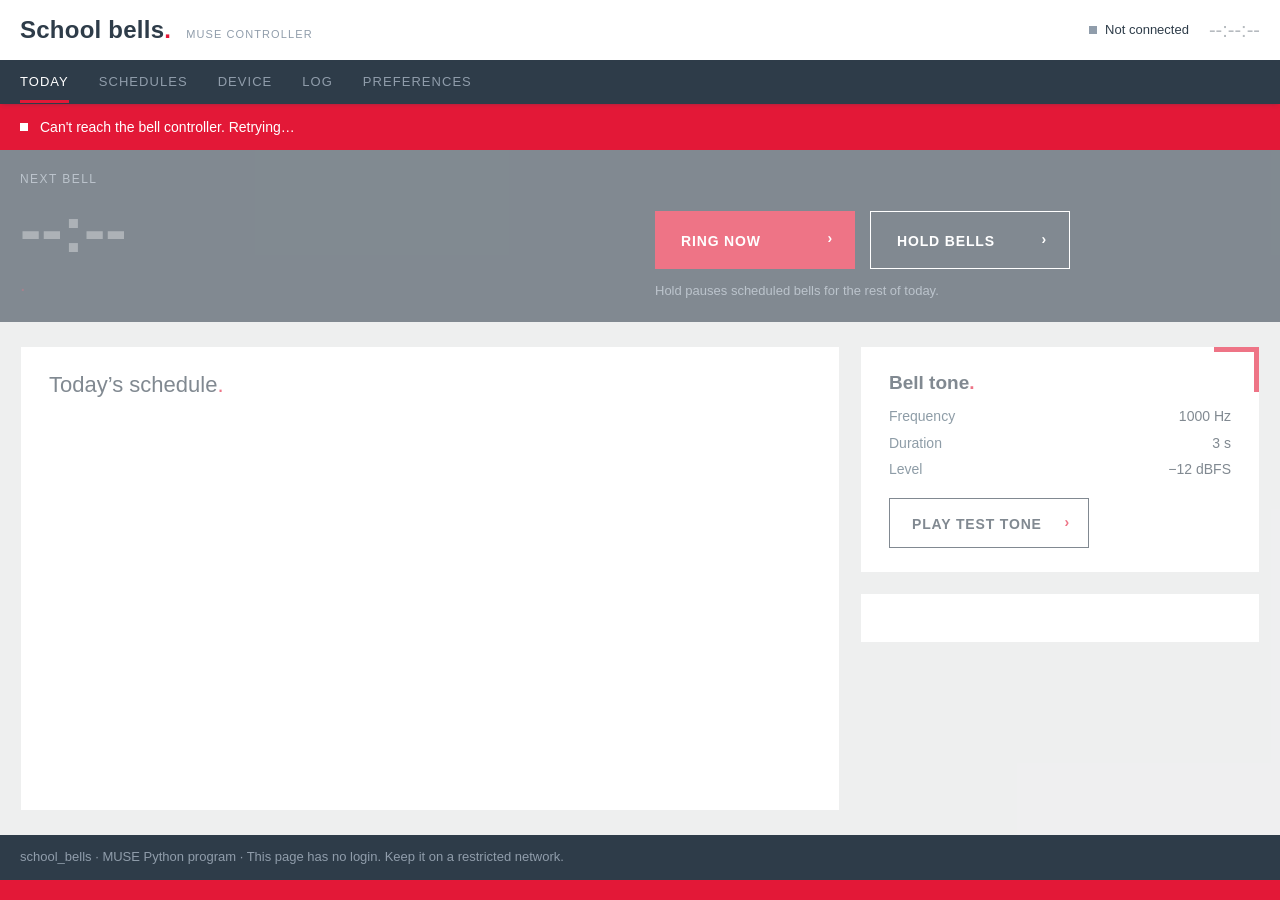
==== commit 51f60852: "Show when the page loses its connection to the controller Polls time out after 5 s; two failures put" ====
--- a/school_bells/static/index.html
+++ b/school_bells/static/index.html
@@ -271,6 +271,14 @@
   .off-banner { background: var(--dark); color: var(--white); border-top: 1px solid var(--grey); }
   .off-banner .wrap { padding-top: 12px; padding-bottom: 12px; display: flex; align-items: center; gap: 12px; font-size: 14px; }
   .off-banner i { flex: none; width: 8px; height: 8px; background: var(--muted); }
+  /* Connection to the controller */
+  .conn-banner { color: var(--white); background: var(--red); }
+  .conn-banner.back { background: var(--dark); }
+  .conn-banner .wrap { padding-top: 12px; padding-bottom: 12px; display: flex; align-items: center; gap: 12px; font-size: 14px; }
+  .conn-banner i { flex: none; width: 8px; height: 8px; background: var(--white); }
+  body.disconnected .clock, body.disconnected .hero-time, body.disconnected .hero-label,
+  body.disconnected .hero-countdown { opacity: .35; }
+  body.disconnected [data-page] { opacity: .6; }
   @media (max-width: 760px) {
     .sch-bells { grid-column: auto; }
     .sch-cols { display: none; }
@@ -309,6 +317,10 @@
     </div>
   </nav>
 </header>
+
+<div class="conn-banner" id="conn-banner" role="status" hidden>
+  <div class="wrap"><i></i><span id="conn-message"></span></div>
+</div>
 
 <div class="off-banner" id="off-banner" hidden>
   <div class="wrap"><i></i>Scheduled bells are off. Nothing will ring until you turn them back on.</div>
@@ -518,13 +530,27 @@
   return node;
 }
 
-async function api(method, path, body, contentType) {
+const POLL_TIMEOUT_MS = 5000;
+
+// timeoutMs aborts a request that hangs, for example when the network drops mid-request.
+async function api(method, path, body, contentType, timeoutMs) {
   const options = { method, headers: {} };
+  if (timeoutMs) {
+    const controller = new AbortController();
+    setTimeout(() => controller.abort(), timeoutMs);
+    options.signal = controller.signal;
+  }
   if (body !== undefined) {
     options.body = contentType ? body : JSON.stringify(body);
     options.headers['Content-Type'] = contentType || 'application/json';
   }
-  const response = await fetch(path, options);
+  let response;
+  try {
+    response = await fetch(path, options);
+  } catch {
+    // The browser's own messages ("Failed to fetch" and so on) don't say what went wrong.
+    throw new Error("Can't reach the bell controller. Check the network, then try again.");
+  }
   const data = await response.json().catch(() => ({}));
   if (!response.ok) {
     const error = new Error(data.error || `${response.status} ${response.statusText}`);
@@ -548,13 +574,59 @@
 }
 
 async function refresh() {
-  state = await api('GET', '/api/state');
+  state = await api('GET', '/api/state', undefined, undefined, POLL_TIMEOUT_MS);
   const match = state.time.match(/([+-])(\d\d):(\d\d)$/);
   const offsetMs = match
     ? (match[1] === '-' ? -1 : 1) * (Number(match[2]) * 60 + Number(match[3])) * 60000
     : 0;
   clockBase = { serverMs: Date.parse(state.time), localMs: Date.now(), offsetMs };
   render();
+}
+
+// ---- Connection to the controller ----
+let connectionLost = false;
+let failedPolls = 0;
+let reconnectTimer = null;
+
+// Poll the controller. Two failures in a row (one before the first success) mean the
+// connection is lost; the next success restores it.
+async function poll() {
+  try {
+    await refresh();
+  } catch {
+    failedPolls += 1;
+    if (!connectionLost && (failedPolls >= 2 || !state)) setConnectionLost(true);
+    return;
+  }
+  failedPolls = 0;
+  if (connectionLost) setConnectionLost(false);
+}
+
+function setConnectionLost(lost) {
+  connectionLost = lost;
+  document.body.classList.toggle('disconnected', lost);
+  document.querySelectorAll('[data-page]').forEach((page) => { page.inert = lost; });
+  clearTimeout(reconnectTimer);
+  const banner = $('#conn-banner');
+  if (lost) {
+    // The controller's own time at the last successful poll.
+    const since = clockBase
+      ? ` Last update at ${fmtTime(new Date(clockBase.serverMs + clockBase.offsetMs).toISOString().slice(11, 16))}.`
+      : '';
+    $('#conn-message').textContent = `Can't reach the bell controller. Retrying…${since}`;
+    banner.classList.remove('back');
+    banner.hidden = false;
+    $('#error-banner').hidden = true;
+    $('#indicator-label').textContent = 'Not connected';
+    $('#indicator').classList.add('quiet');
+  } else {
+    $('#conn-message').textContent = 'Reconnected to the bell controller.';
+    banner.classList.add('back');
+    banner.hidden = false;
+    reconnectTimer = setTimeout(() => { banner.hidden = true; }, 3000);
+    Object.keys(rendered).forEach((key) => { rendered[key] = null; });  // redraw everything
+    render();
+  }
 }
 
 // Controller wall-clock time, as a Date whose UTC fields hold the controller's local fields.
@@ -609,7 +681,7 @@
 
 // Everything that changes with the clock; runs every second.
 function renderTick() {
-  if (!clockBase) return;
+  if (!clockBase || connectionLost) return;  // freeze, rather than show times that may be wrong
   const now = controllerNow();
   $('#clock').textContent = fmtTime(now.toISOString().slice(11, 19));
   renderIndicator();
@@ -1178,10 +1250,10 @@
 window.addEventListener('hashchange', showTab);
 
 showTab();
-run(async () => { await refresh(); if (currentTab === 'log') await loadLog(); });
-setInterval(() => { if (!document.hidden) run(refresh); }, 2000);
+poll().then(() => { if (state && currentTab === 'log') run(loadLog); });
+setInterval(() => { if (!document.hidden) poll(); }, 2000);
 setInterval(() => { if (state) renderTick(); }, 1000);
-setInterval(() => { if (currentTab === 'log' && !document.hidden) run(loadLog); }, 5000);
+setInterval(() => { if (currentTab === 'log' && !document.hidden && !connectionLost) loadLog().catch(() => {}); }, 5000);
 </script>
 </body>
 </html>
